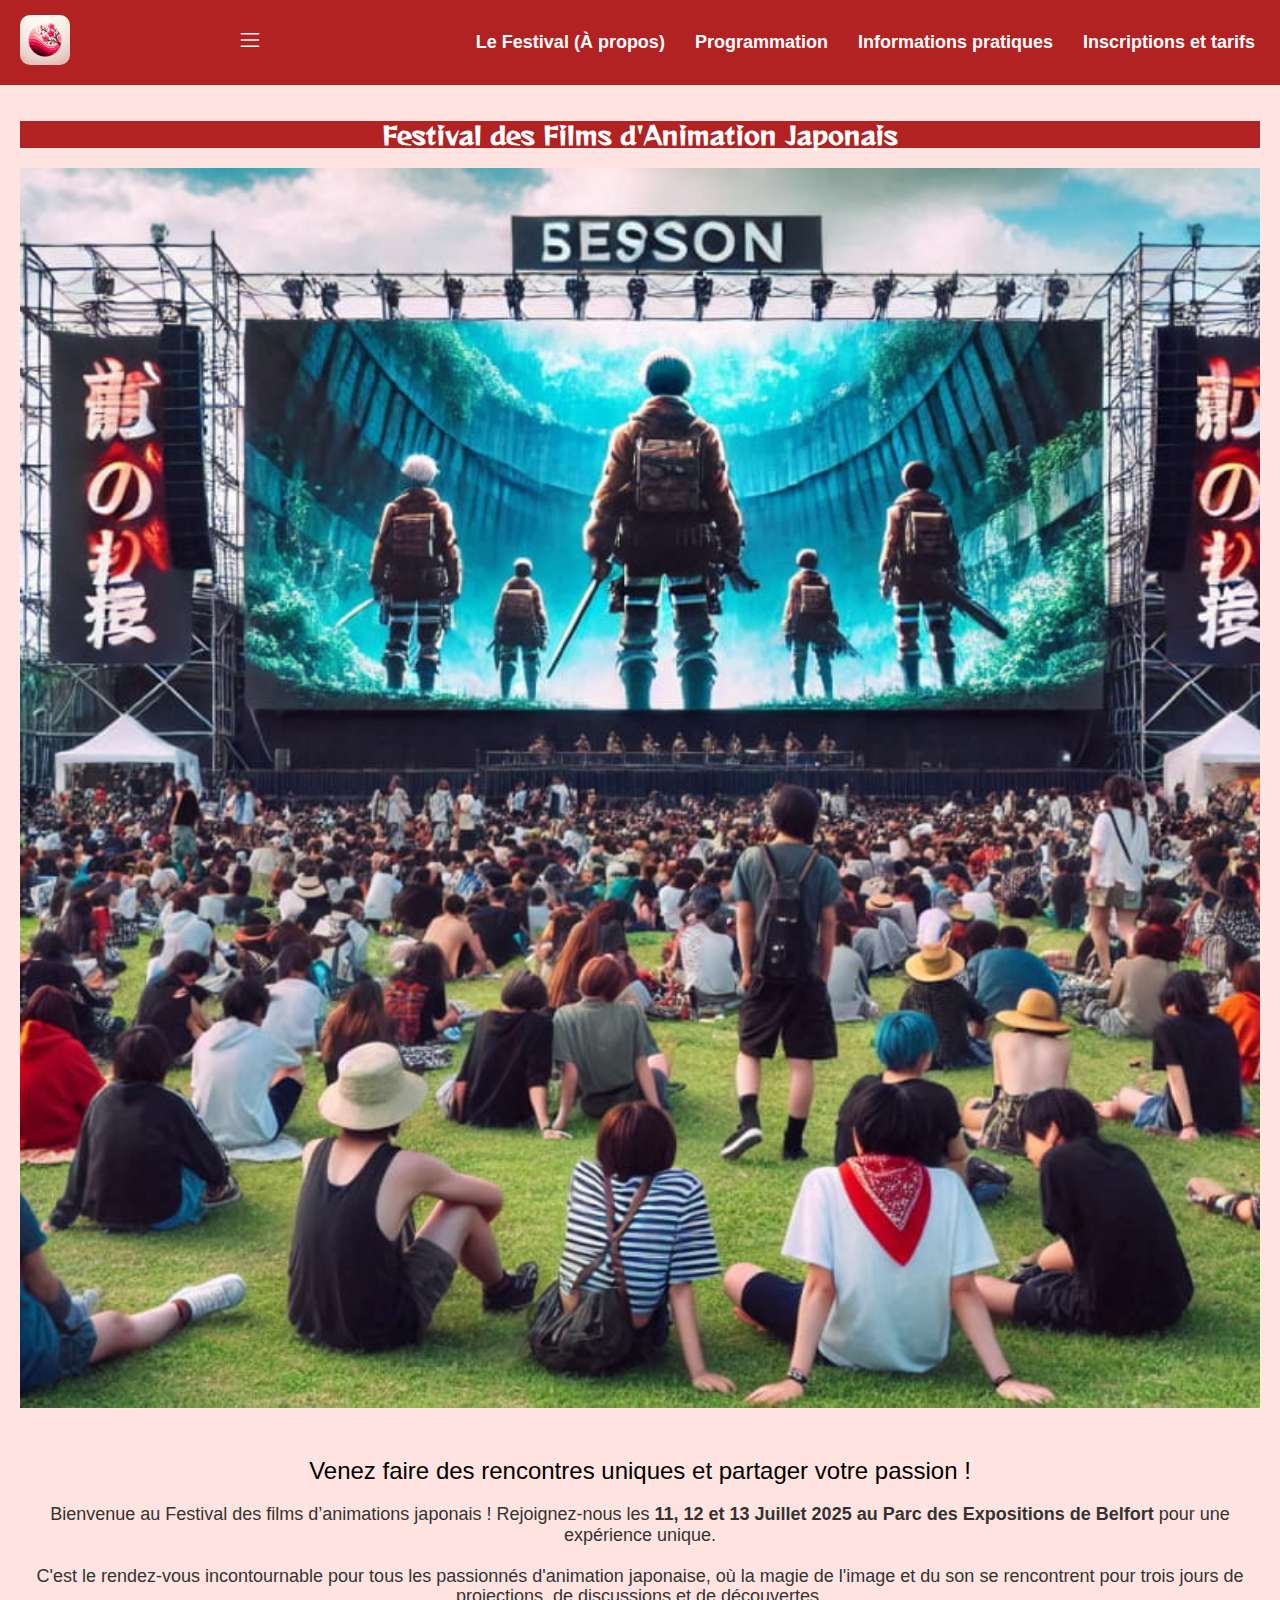
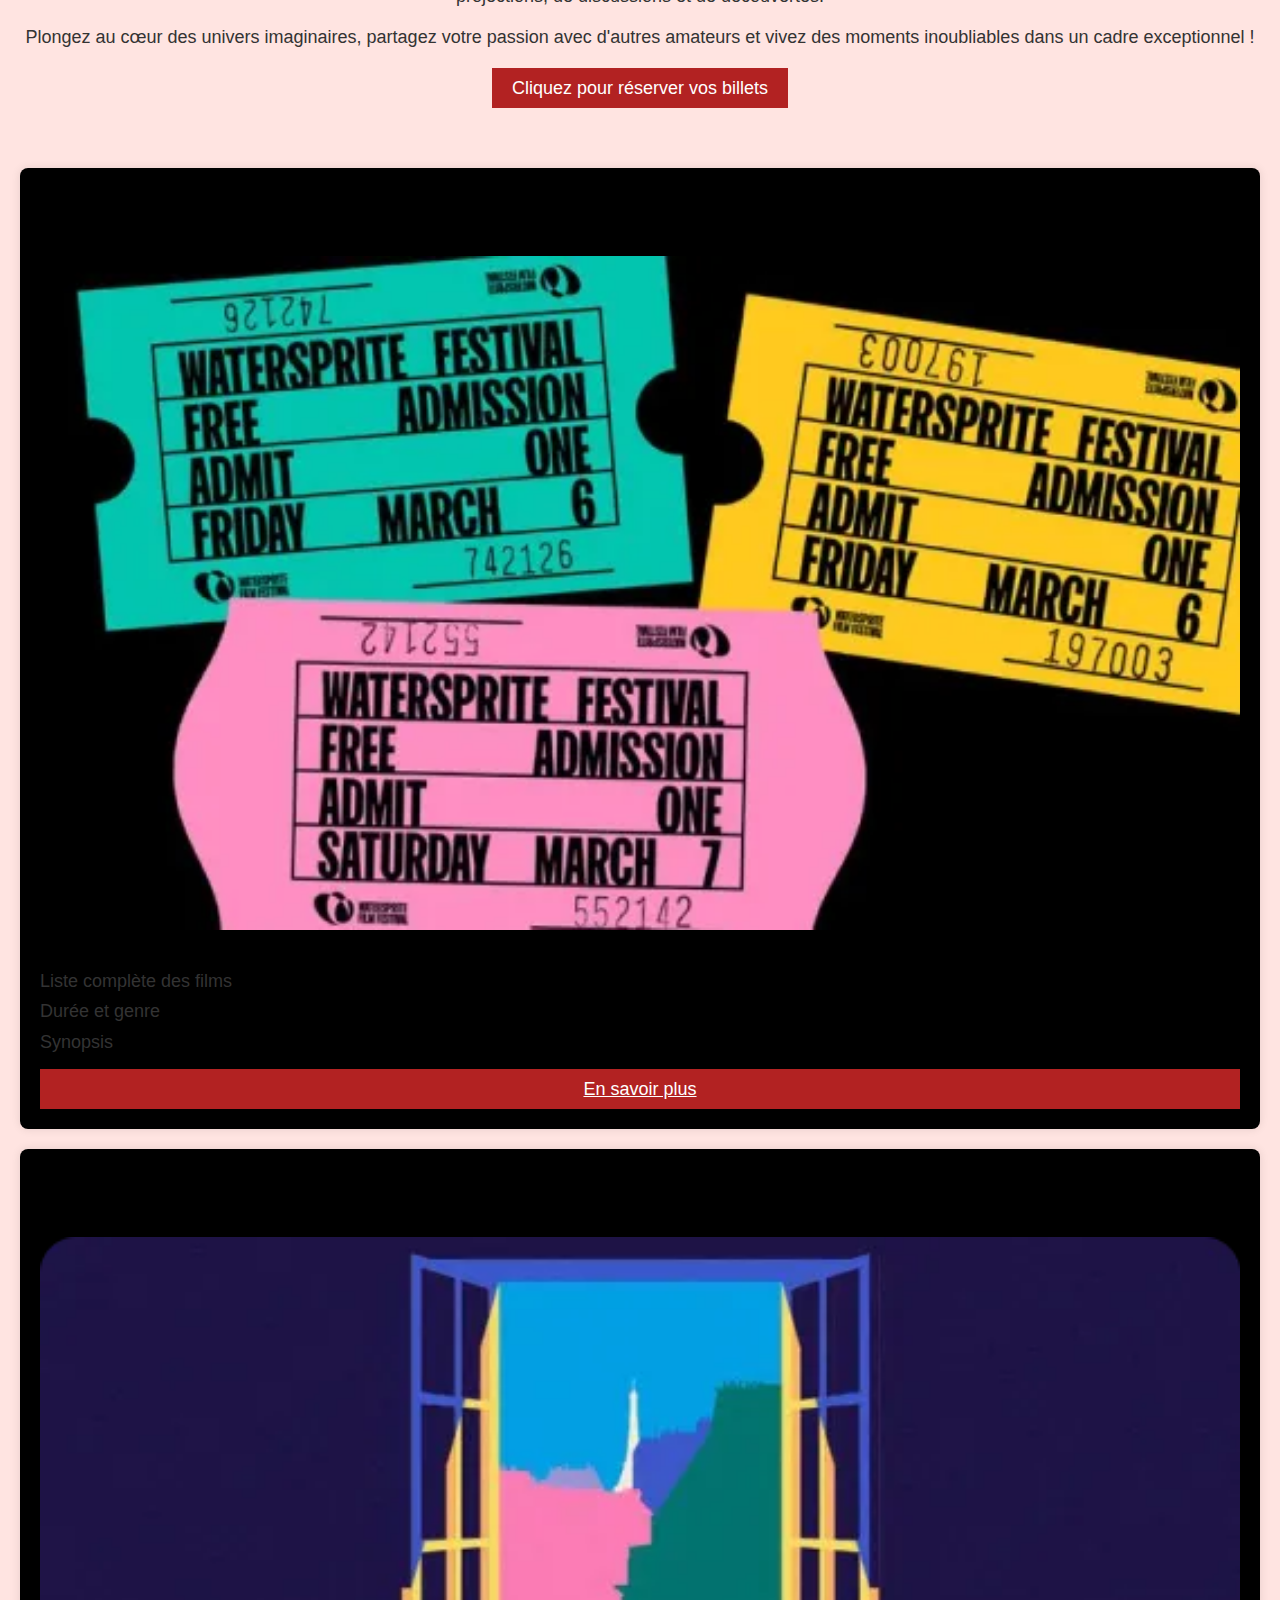
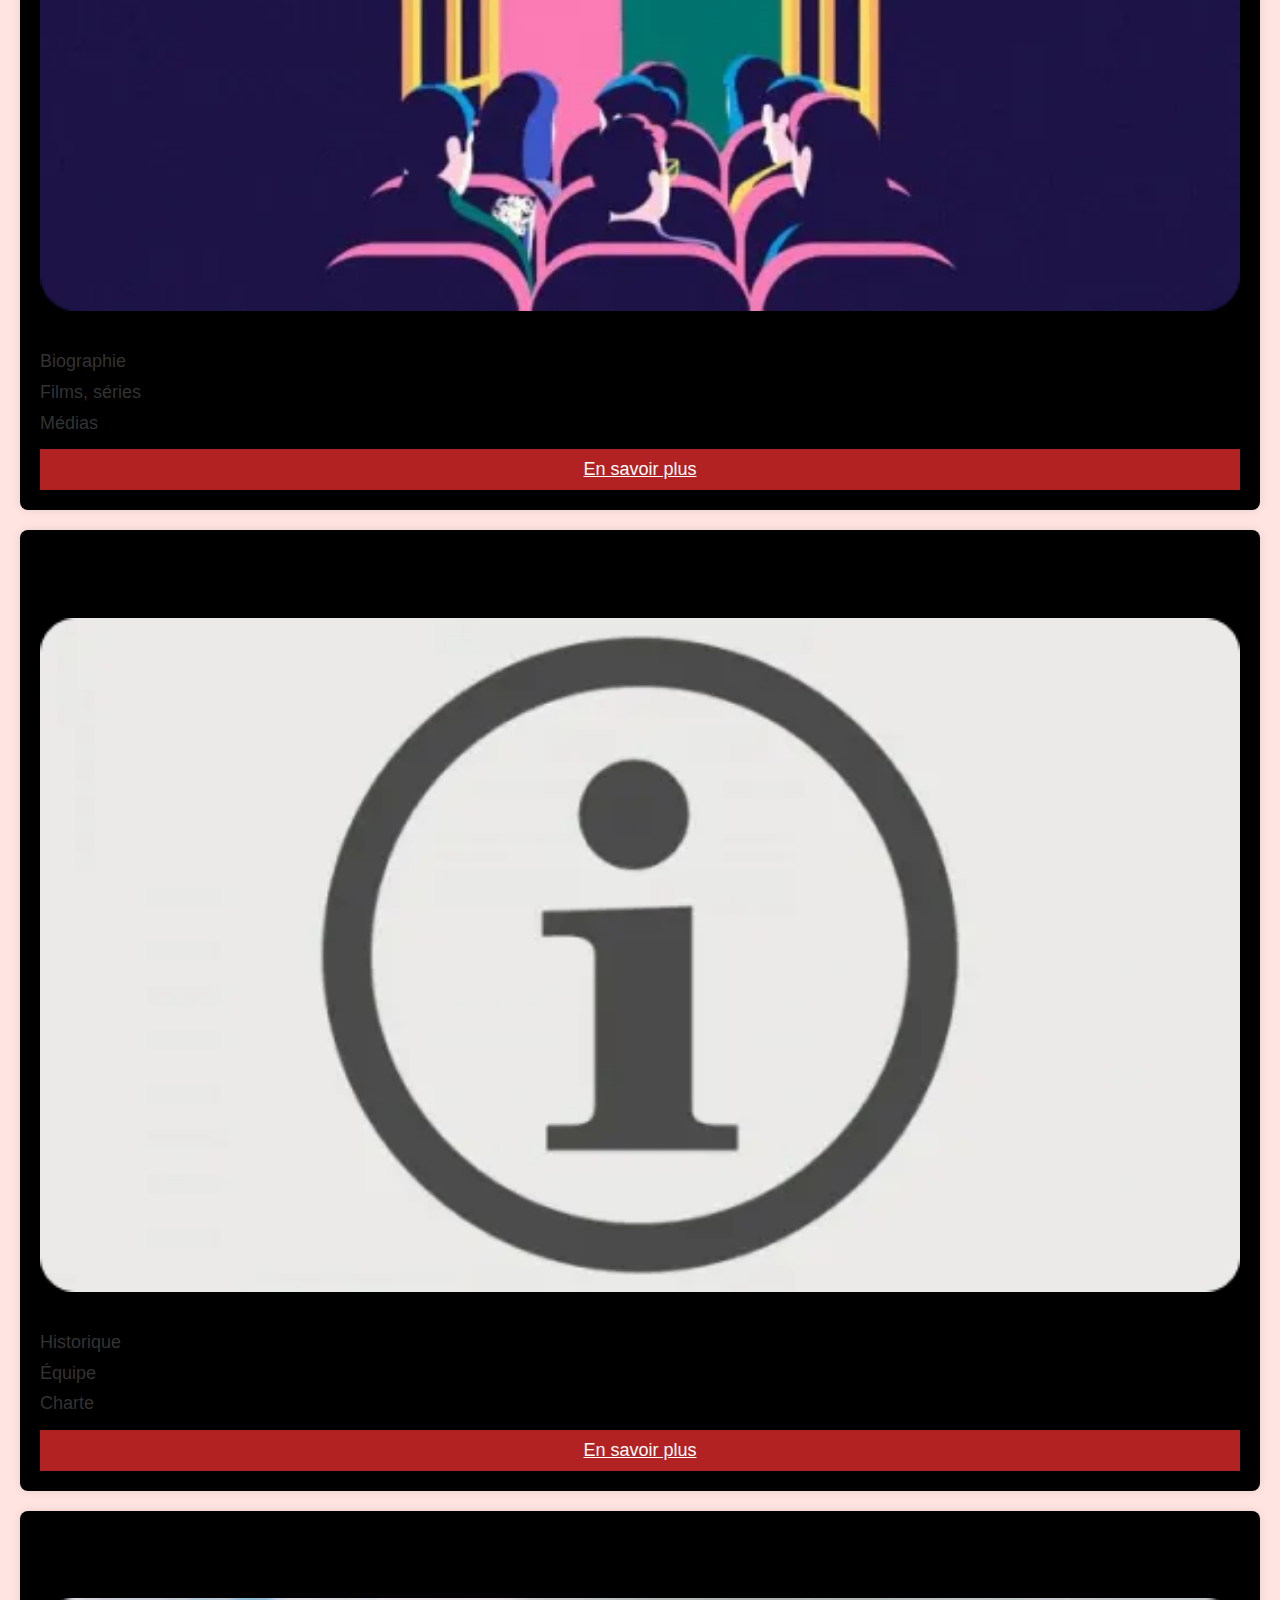
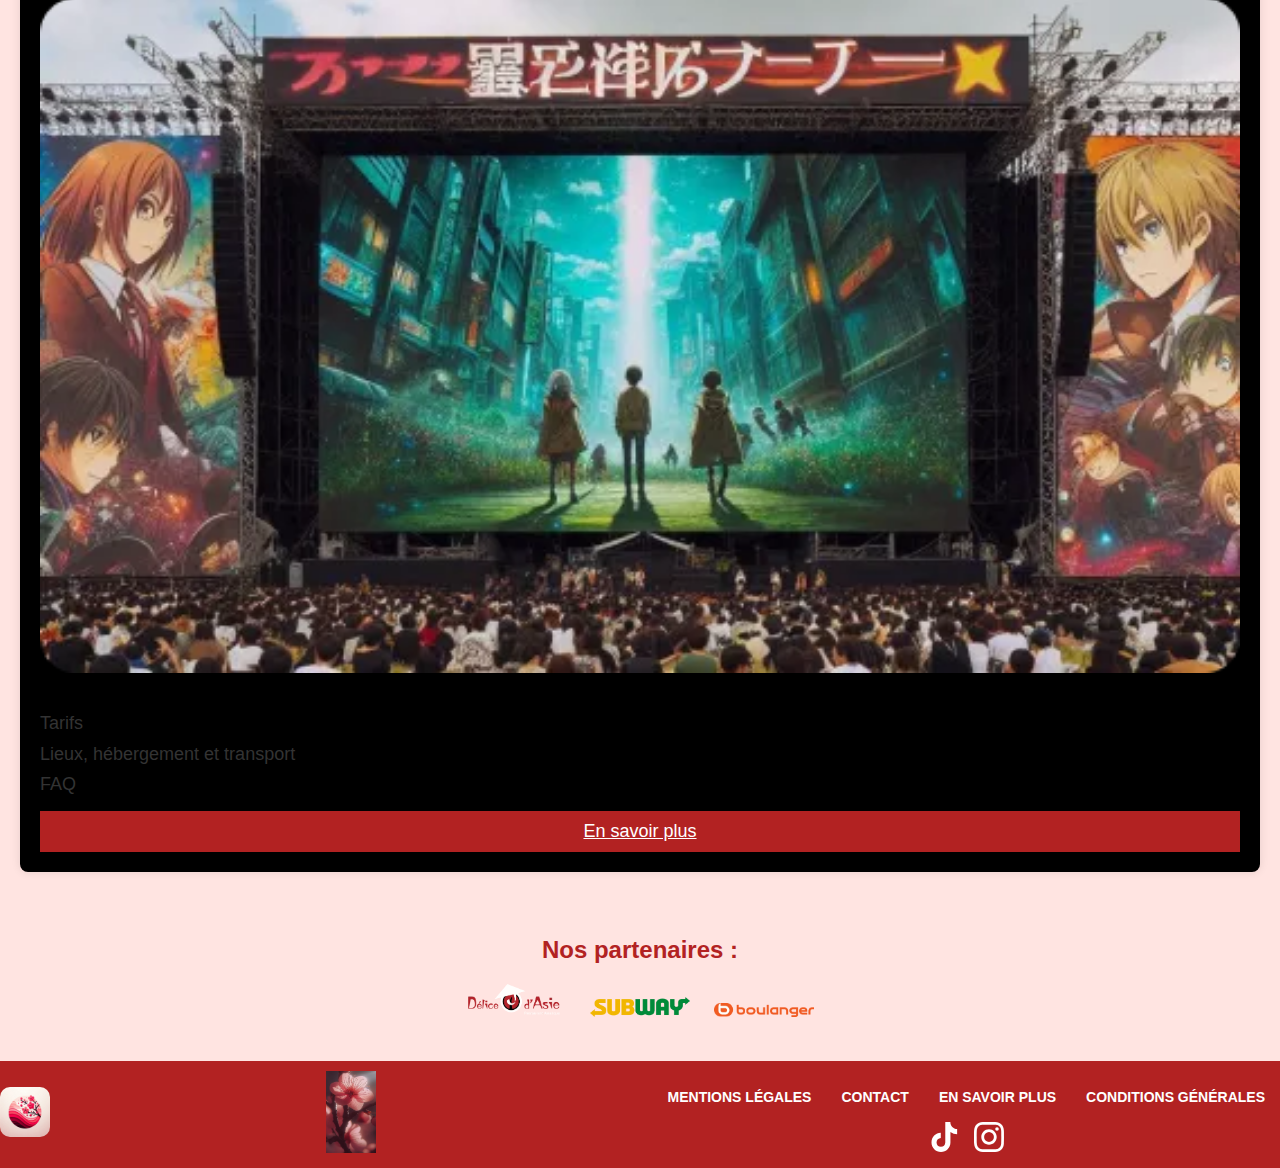
==== index.html @ d3068d3c "début du css" ====
<!DOCTYPE html>
<html lang="fr">

<head>
    <meta charset="UTF-8">
    <meta name="viewport" content="width=device-width, initial-scale=1.0">
    <title>Festival des Films d'Animation Japonais</title>
    <link rel="stylesheet" href="/src/css/style.css">
    <script defer src="script.js"></script>
</head>

<body>
    <header class="header">
        <div class="header__logo">
            <a href="/index.html">
                <img class="header__logo-img" src="/assets/icones/logo.svg" alt="logo du festival" width="50"
                    height="50" />
            </a>
        </div>
        <button class="header__menu-btn menu-btn" aria-label="menu" aria-expanded="false" aria-controls="mainNav">
            <span class="menu-btn__bar" aria-hidden="true"></span>
            <img class="menu-btn__icon" src="/assets/icones/menu.svg" alt="icone de menu" width="47" height="47" />
        </button>
        <nav class="header__menu menu" id="mainNav" aria-hidden="true">
            <ul class="menu__list list-unstyled">
                <li class="menu__item">
                    <a class="menu__link" href="/apropos.html">Le Festival (À propos)</a>
                </li>
                <li class="menu__item">
                    <a class="menu__link" href="/programmation.html">Programmation</a>
                </li>
                <li class="menu__item">
                    <a class="menu__link" href="/infospratiques.html">Informations pratiques</a>
                </li>
                <li class="menu__item">
                    <a class="menu__link" href="/inscriptions.html">Inscriptions et tarifs</a>
                </li>
            </ul>
        </nav>
    </header>

    <section class="hero">
        <h1 class="hero__title">Festival des Films d'Animation Japonais</h1>
        <img class="hero__image" src="/assets/img/image-page_accueil.jpg" alt="Projection festival">
        <p class="hero__text--title">Venez faire des rencontres uniques et partager votre passion !</p>
        <p class="hero__text">Bienvenue au Festival des films d’animations japonais ! Rejoignez-nous les <strong>11, 12
                et 13 Juillet 2025
                au Parc
                des
                Expositions de Belfort</strong> pour une expérience unique.</p>
        <p class="hero__text">C'est le rendez-vous incontournable pour tous les passionnés d'animation japonaise, où la
            magie de l'image et
            du son se
            rencontrent pour trois jours de projections, de discussions et de découvertes.</p>
        <p class="hero__text">Plongez au cœur des univers imaginaires, partagez votre passion avec d'autres amateurs et
            vivez des moments
            inoubliables
            dans un cadre exceptionnel !</p>
        <button class="hero__btn btn">Cliquez pour réserver vos billets</button>
    </section>

    <main class="main">
        <section class="programmation">
            <h2 class="programmation__title">La programmation</h2>
            <img class="programmation__image" src="/assets/img/ticket-programmation.webp" alt="3 tickets de films">
            <ul class="programmation__list">
                <li class="programmation__item">Liste complète des films</li>
                <li class="programmation__item">Durée et genre</li>
                <li class="programmation__item">Synopsis</li>
            </ul>
            <a href="/programmation.html" class="programmation__btn btn">En savoir plus</a>
        </section>

        <section class="invites">
            <h2 class="invites__title">Invités</h2>
            <img class="invites__image" src="/assets/img/cinema-invite.webp"
                alt="personnes dans un cinéma avec une fenêtre qui donne sur la Tour Eiffel">
            <ul class="invites__list">
                <li class="invites__item">Biographie</li>
                <li class="invites__item">Films, séries</li>
                <li class="invites__item">Médias</li>
            </ul>
            <a href="#" class="invites__btn btn">En savoir plus</a>
        </section>

        <section class="infos">
            <h2 class="infos__title">Informations pratiques</h2>
            <img class="infos__image" src="/assets/img/info-pratiques.webp" alt="i dans un rond">
            <ul class="infos__list">
                <li class="infos__item">Historique</li>
                <li class="infos__item">Équipe</li>
                <li class="infos__item">Charte</li>
            </ul>
            <a href="/infospratiques.html" class="infos__btn btn">En savoir plus</a>
        </section>

        <section class="apropos">
            <h2 class="apropos__title">Le Festival (À propos)</h2>
            <img class="apropos__image" src="/assets/img/apropos.webp" alt="cinéma en plein air avec écran géant">
            <ul class="apropos__list">
                <li class="apropos__item">Tarifs</li>
                <li class="apropos__item">Lieux, hébergement et transport</li>
                <li class="apropos__item">FAQ</li>
            </ul>
            <a href="/apropos.html" class="apropos__btn btn">En savoir plus</a>
        </section>

        <section class="partenaires">
            <h3 class="partenaires__title">Nos partenaires :</h3>
            <img class="partenaires__image" src="/assets/img/delice-dasie.webp" alt="logo Délice d'Asie">
            <img class="partenaires__image" src="/assets/img/subway.webp" alt="logo Subway">
            <img class="partenaires__image" src="/assets/img/boulanger.webp" alt="logo Boulanger">
        </section>
    </main>

    <footer class="footer">
        <section class="footer__logo">
            <img class="footer__logo-img" src="/assets/icones/logo.svg" alt="Logo du festival">
        </section>
        <section class="footer__flowers">
            <img class="footer__flowers-img" src="/assets/img/fleurs-footer.webp" alt="image de fleur de cerisier">
        </section>
        <section class="footer__links">
            <ul class="footer__list">
                <li class="footer__item">
                    <a class="footer__link" href="">MENTIONS LÉGALES</a>
                </li>
                <li class="footer__item">
                    <a class="footer__link" href="/contact.html">CONTACT</a>
                </li>
                <li class="footer__item">
                    <a class="footer__link" href="">EN SAVOIR PLUS</a>
                </li>
                <li class="footer__item">
                    <a class="footer__link" href="">CONDITIONS GÉNÉRALES</a>
                </li>
            </ul>
            <img class="footer__social" src="/assets/icones/tiktok-logo.svg" alt="logo Tiktok">
            <img class="footer__social" src="/assets/icones/insta-logo.svg" alt="logo Instagram">
        </section>
    </footer>
</body>

</html>
---- src/css/style.css ----
@import url('https://fonts.googleapis.com/css2?family=Reggae+One&display=swap');

/* Vendors */
@import "/src/css/vendors/normalize.css";

/* Utils */


/* Base */
@import "/src/css/base/main.css";

/* Layout */
@import "/src/css/layout/footer.css";
@import "/src/css/layout/header.css";

/* Components */
@import "/src/css/components/menu.css";


@import "/src/css/utils/variables.css";
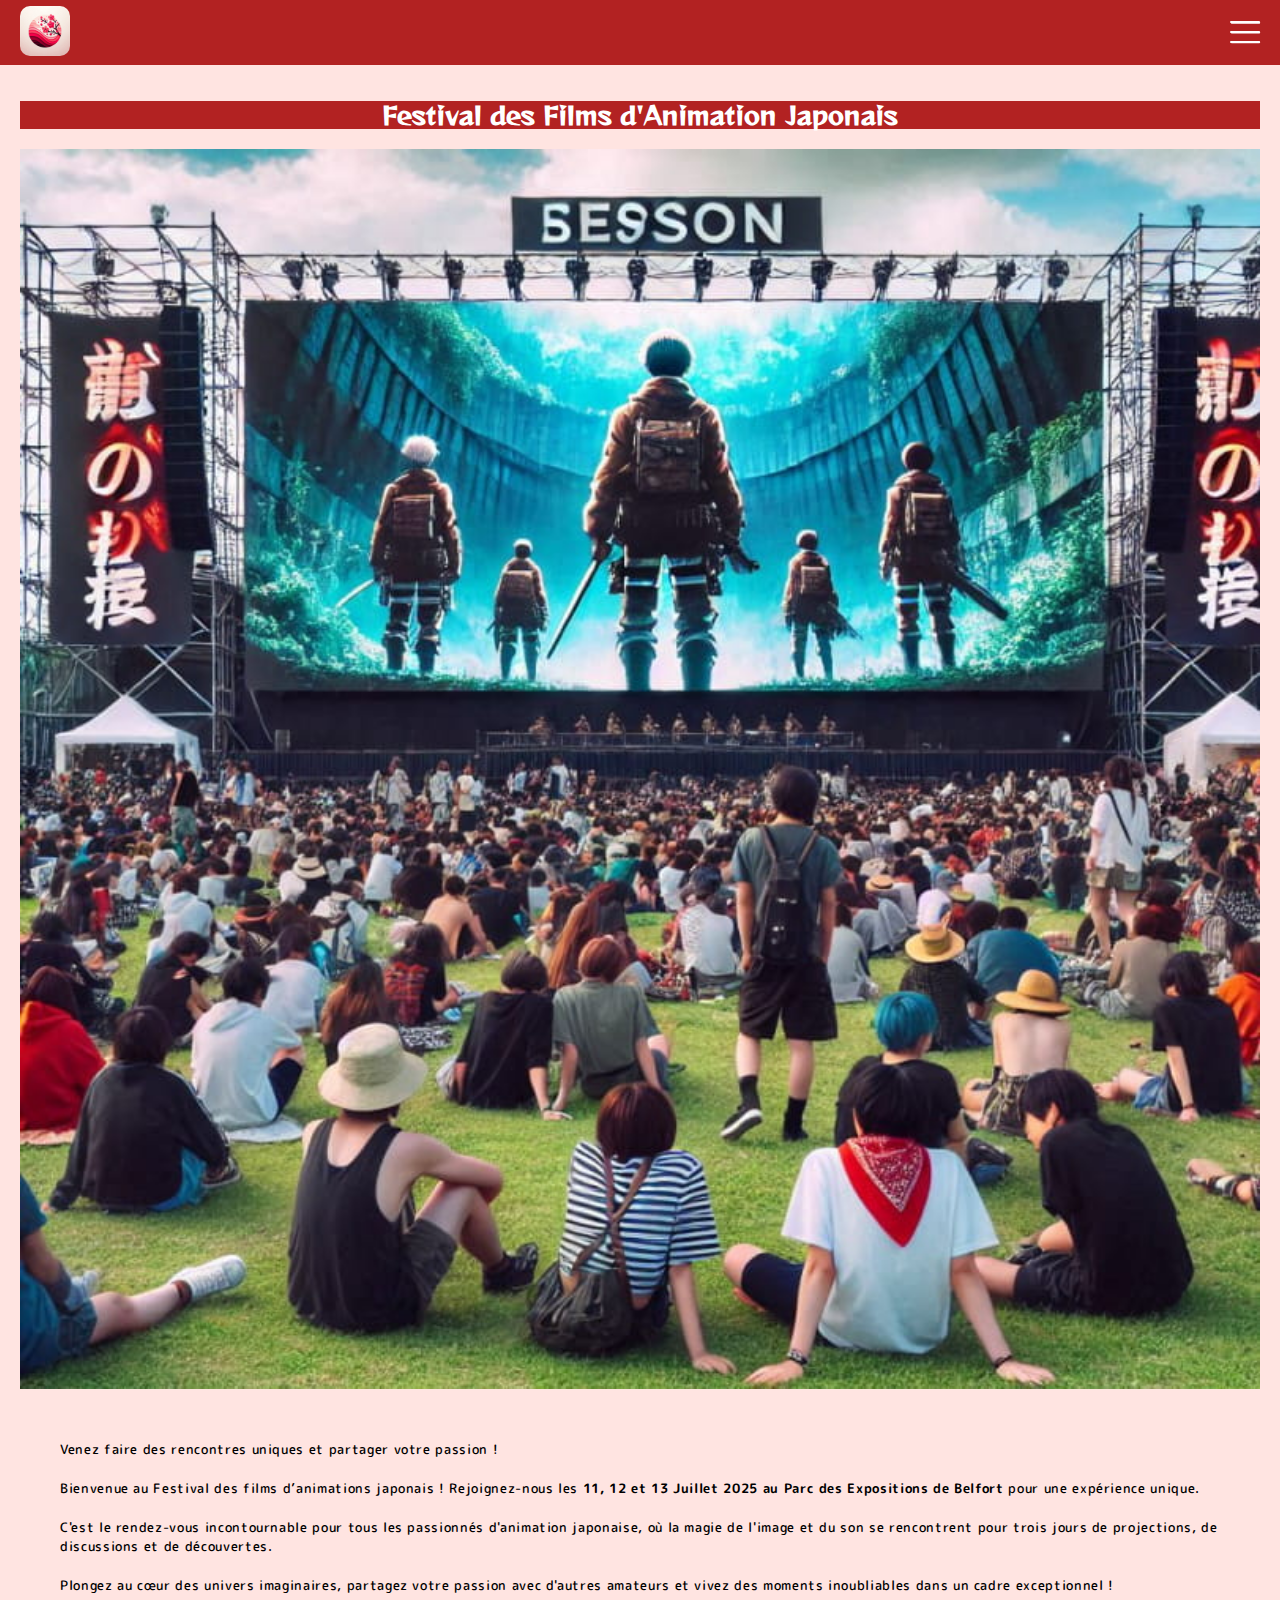
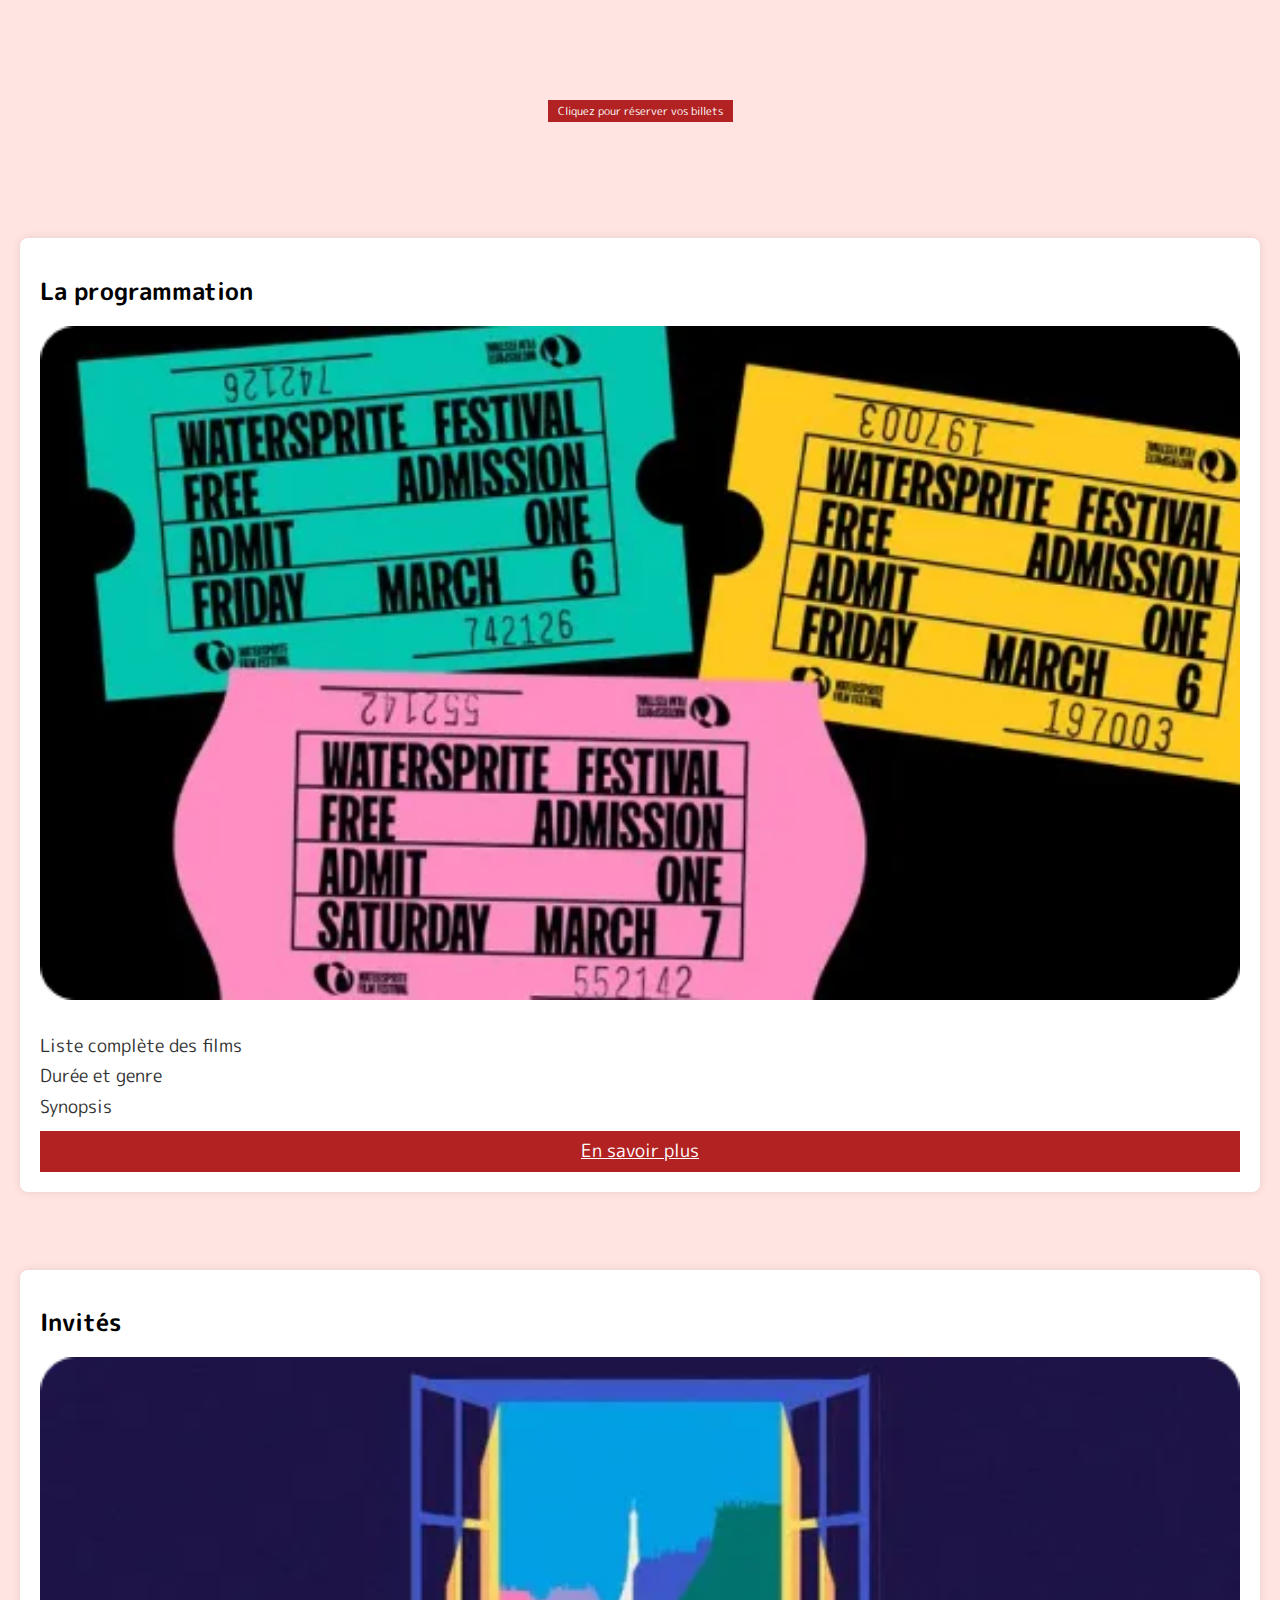
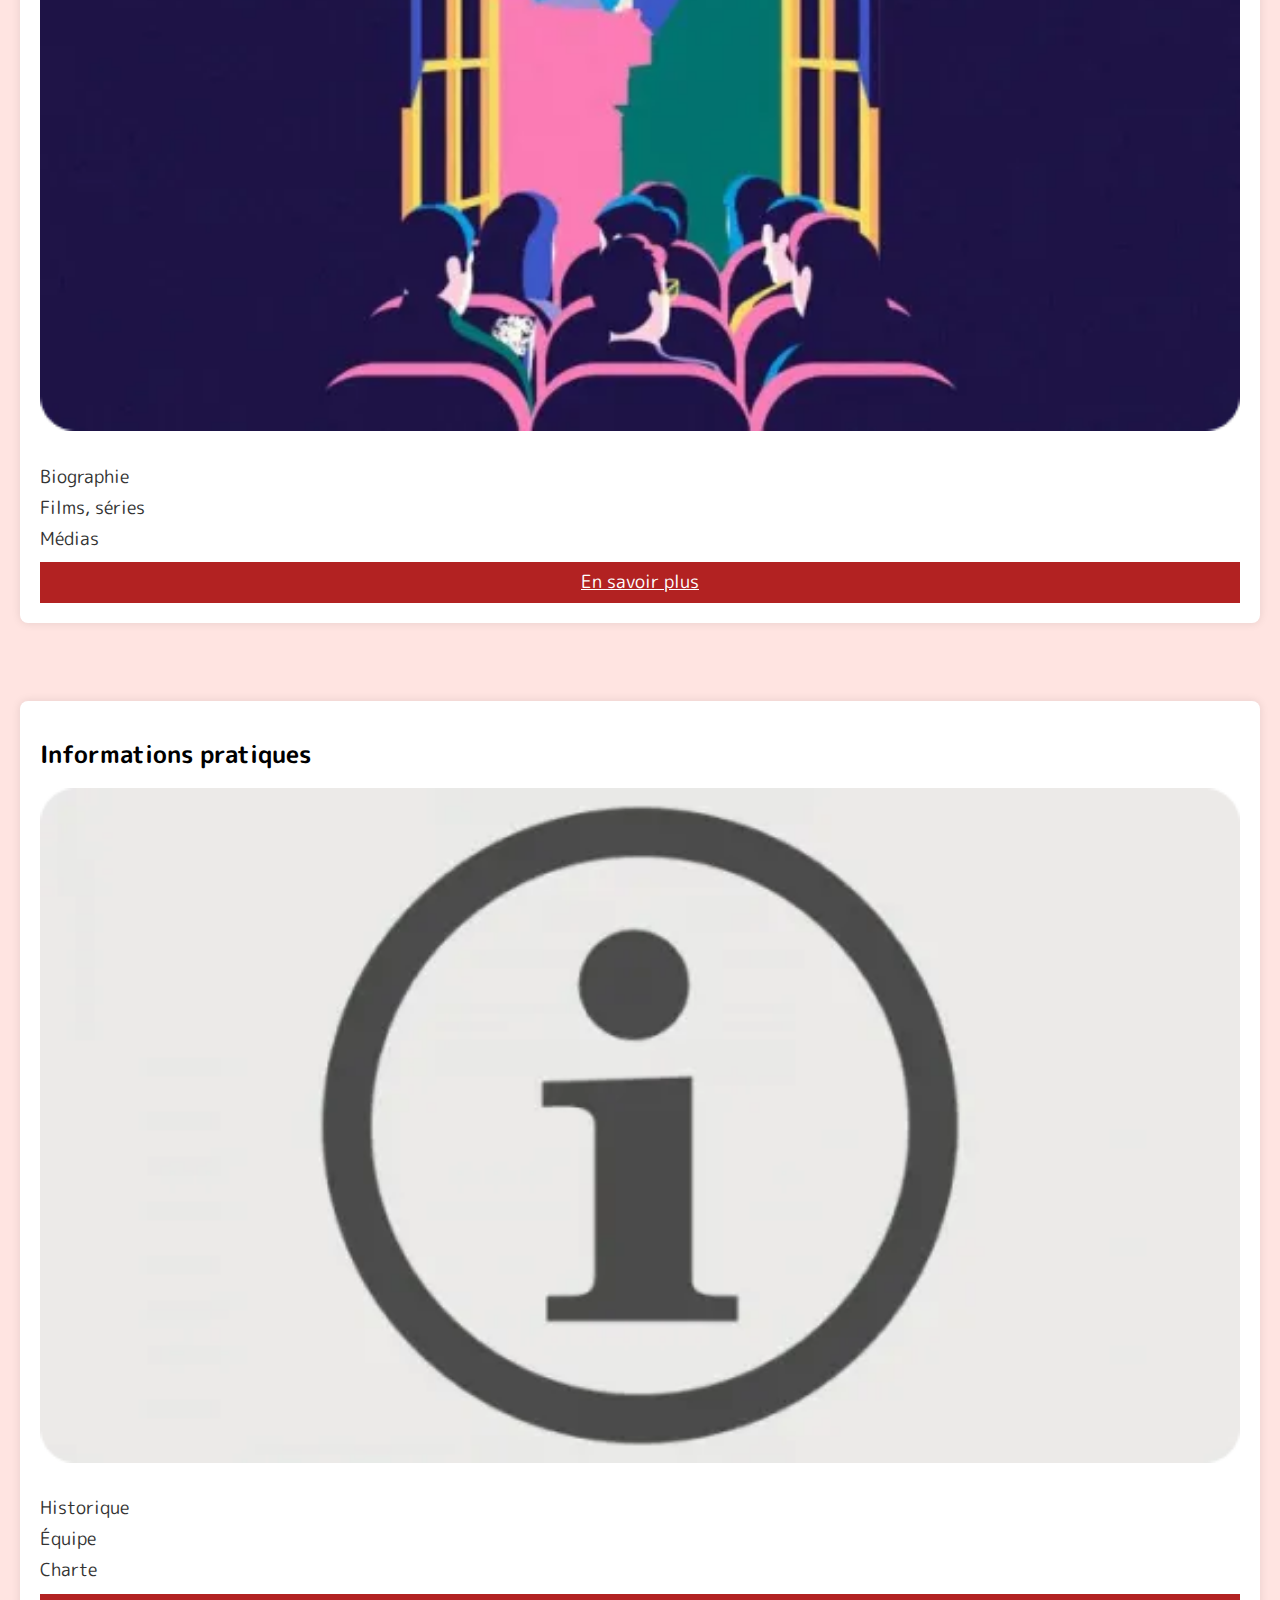
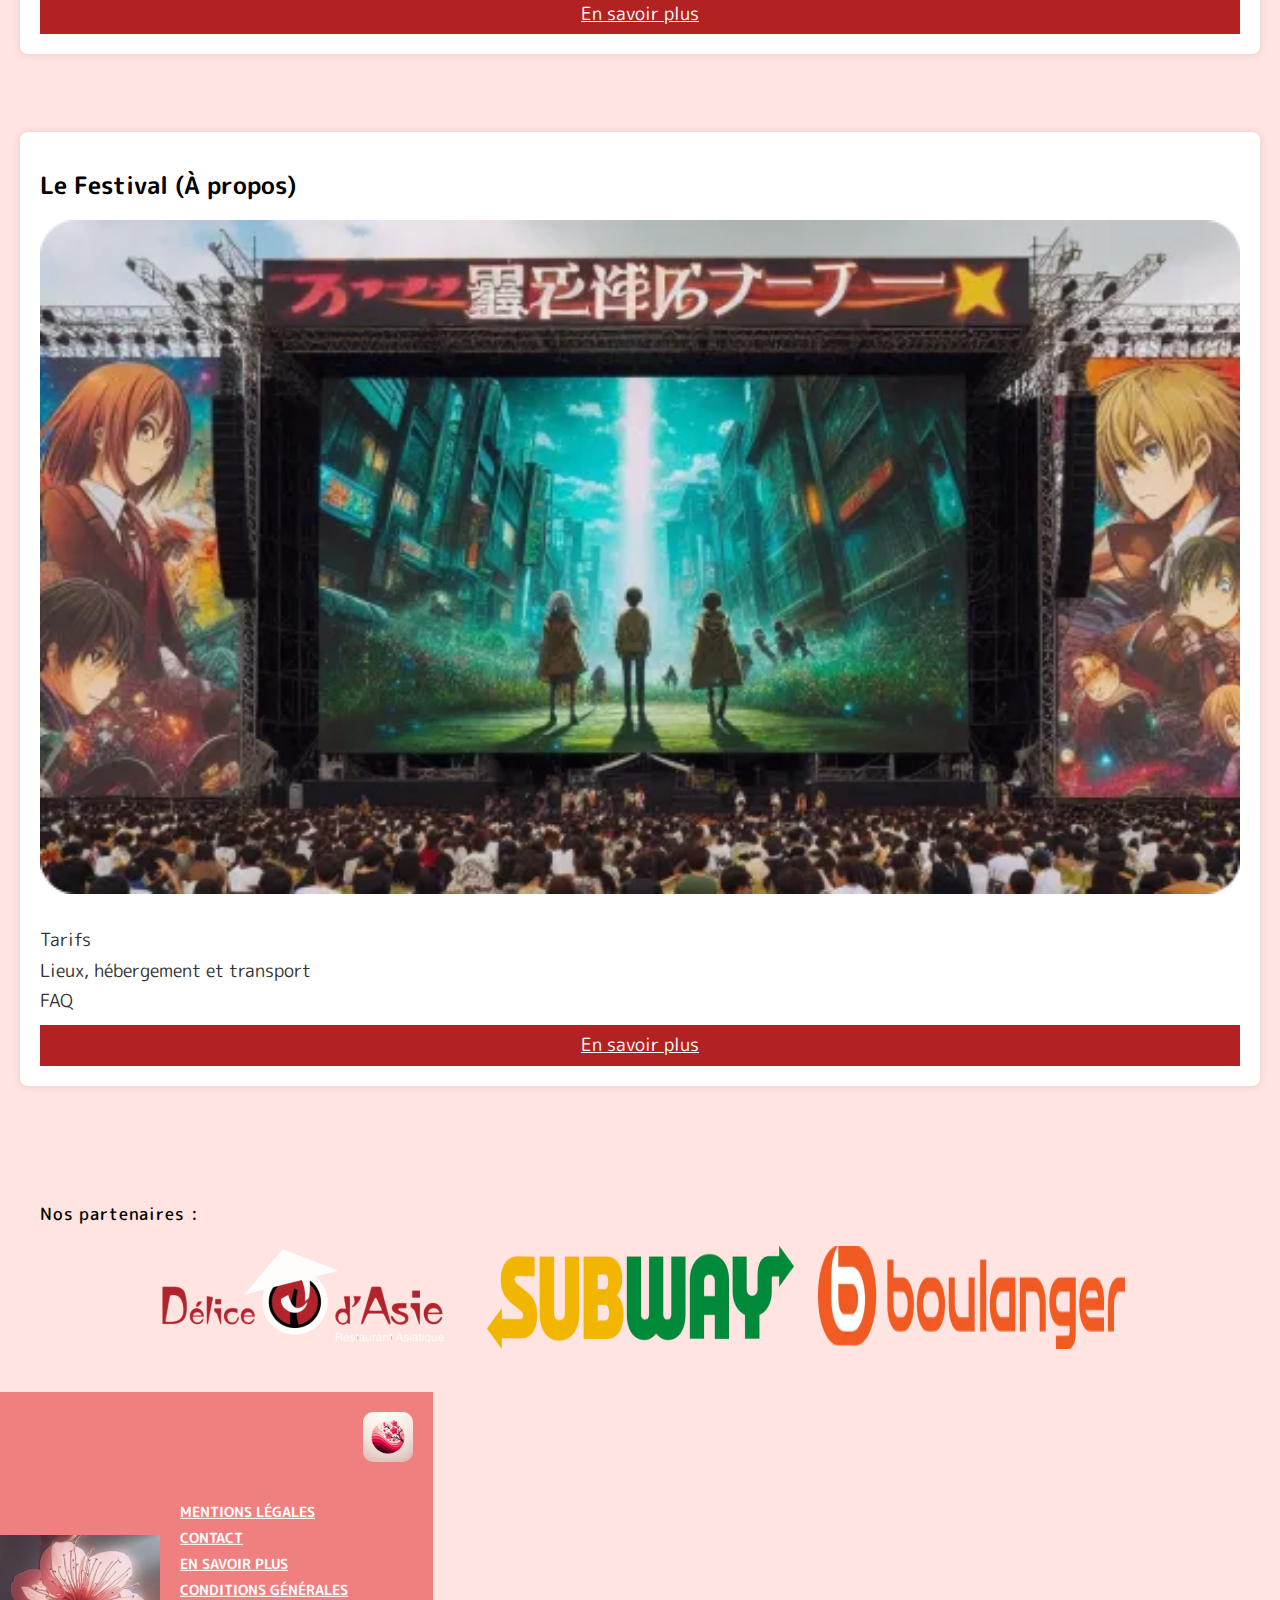
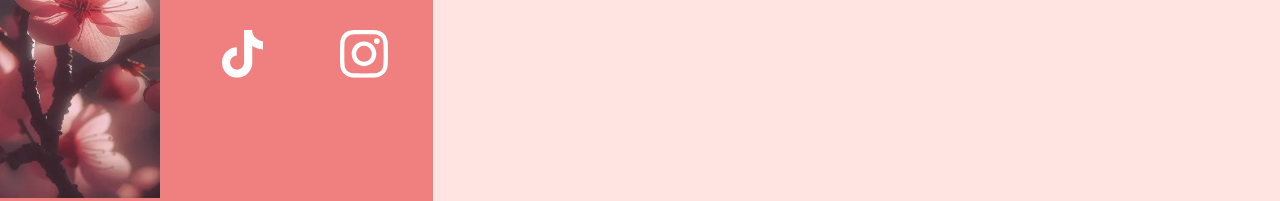
==== commit d124ef1b: "menu" ====
--- a/index.html
+++ b/index.html
@@ -6,7 +6,7 @@
     <meta name="viewport" content="width=device-width, initial-scale=1.0">
     <title>Festival des Films d'Animation Japonais</title>
     <link rel="stylesheet" href="/src/css/style.css">
-    <script defer src="script.js"></script>
+    <script defer src="/src/js/script.js"></script>
 </head>
 
 <body>
@@ -42,7 +42,7 @@
     <section class="hero">
         <h1 class="hero__title">Festival des Films d'Animation Japonais</h1>
         <img class="hero__image" src="/assets/img/image-page_accueil.jpg" alt="Projection festival">
-        <p class="hero__text--title">Venez faire des rencontres uniques et partager votre passion !</p>
+        <p class="hero__text">Venez faire des rencontres uniques et partager votre passion !</p>
         <p class="hero__text">Bienvenue au Festival des films d’animations japonais ! Rejoignez-nous les <strong>11, 12
                 et 13 Juillet 2025
                 au Parc
--- a/src/css/style.css
+++ b/src/css/style.css
@@ -1,4 +1,5 @@
 @import url('https://fonts.googleapis.com/css2?family=Reggae+One&display=swap');
+@import url('https://fonts.googleapis.com/css2?family=M+PLUS+Rounded+1c&display=swap');
 
 /* Vendors */
 @import "/src/css/vendors/normalize.css";
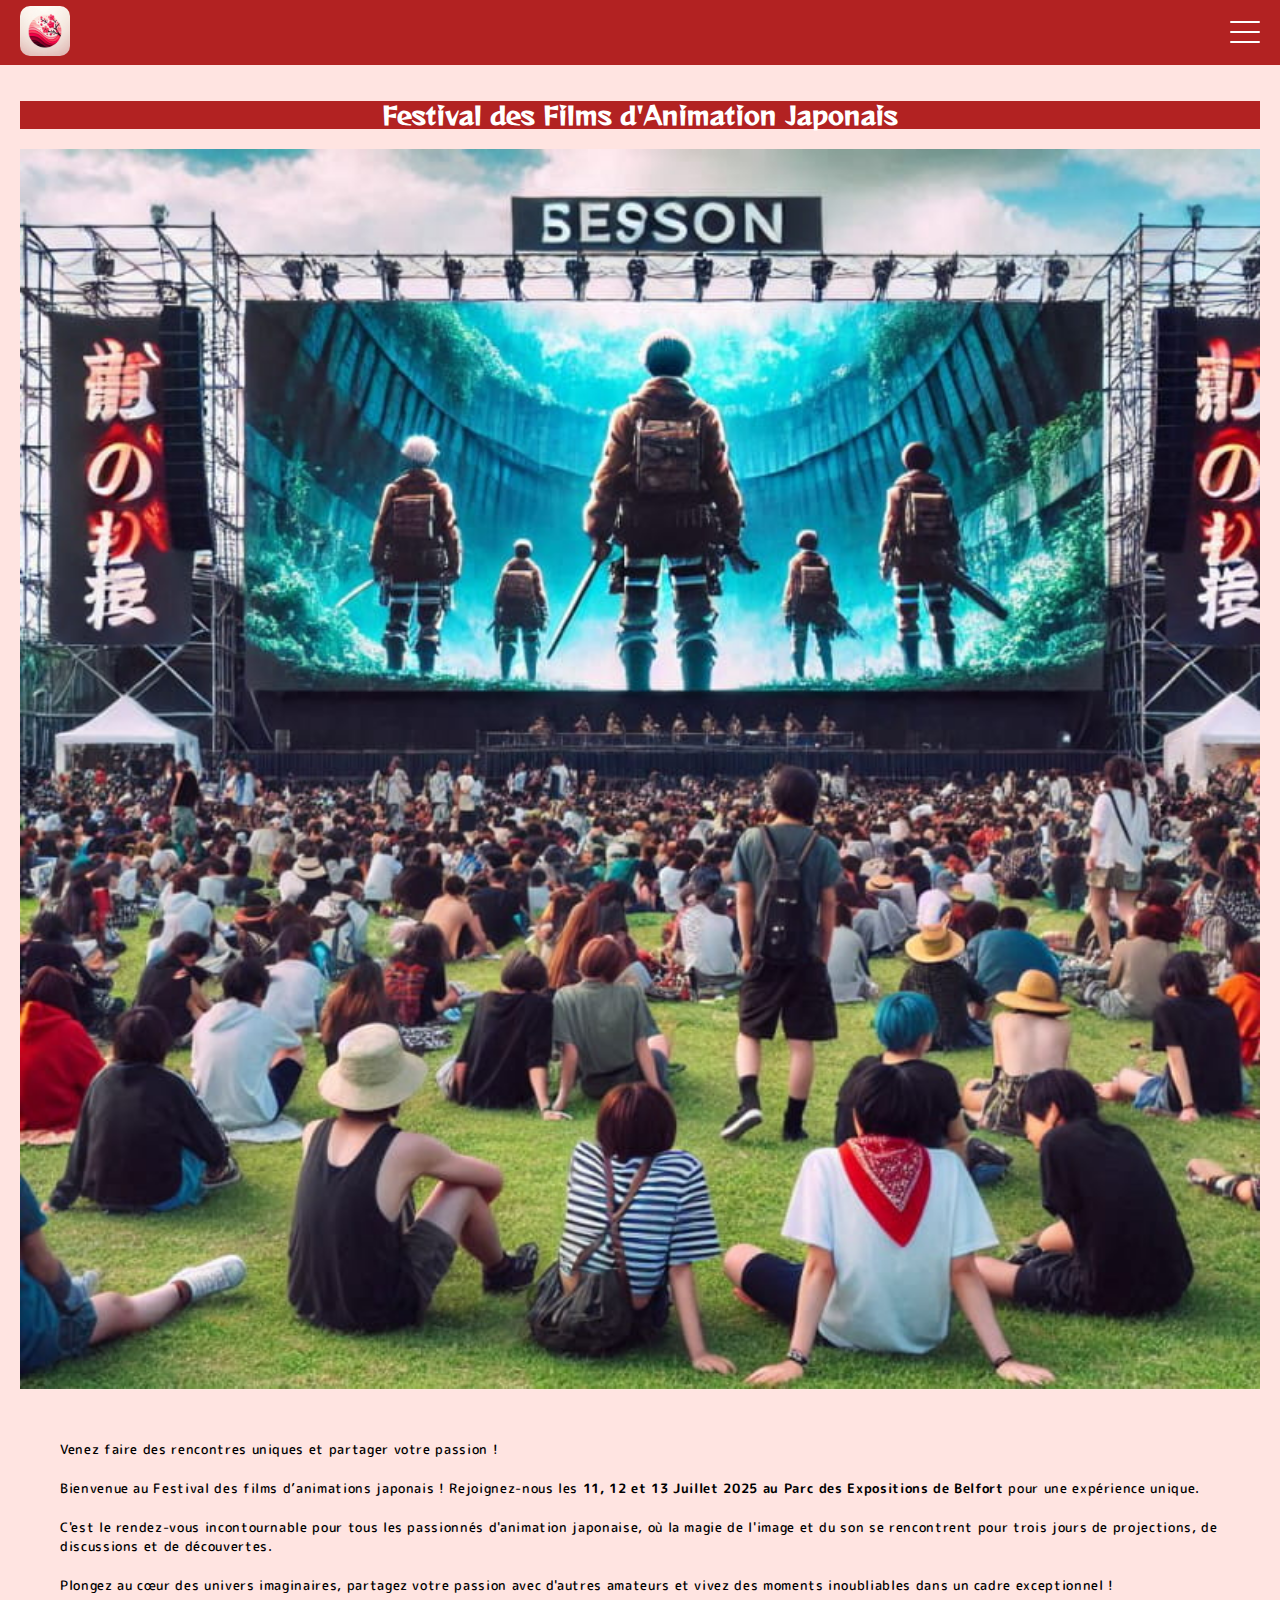
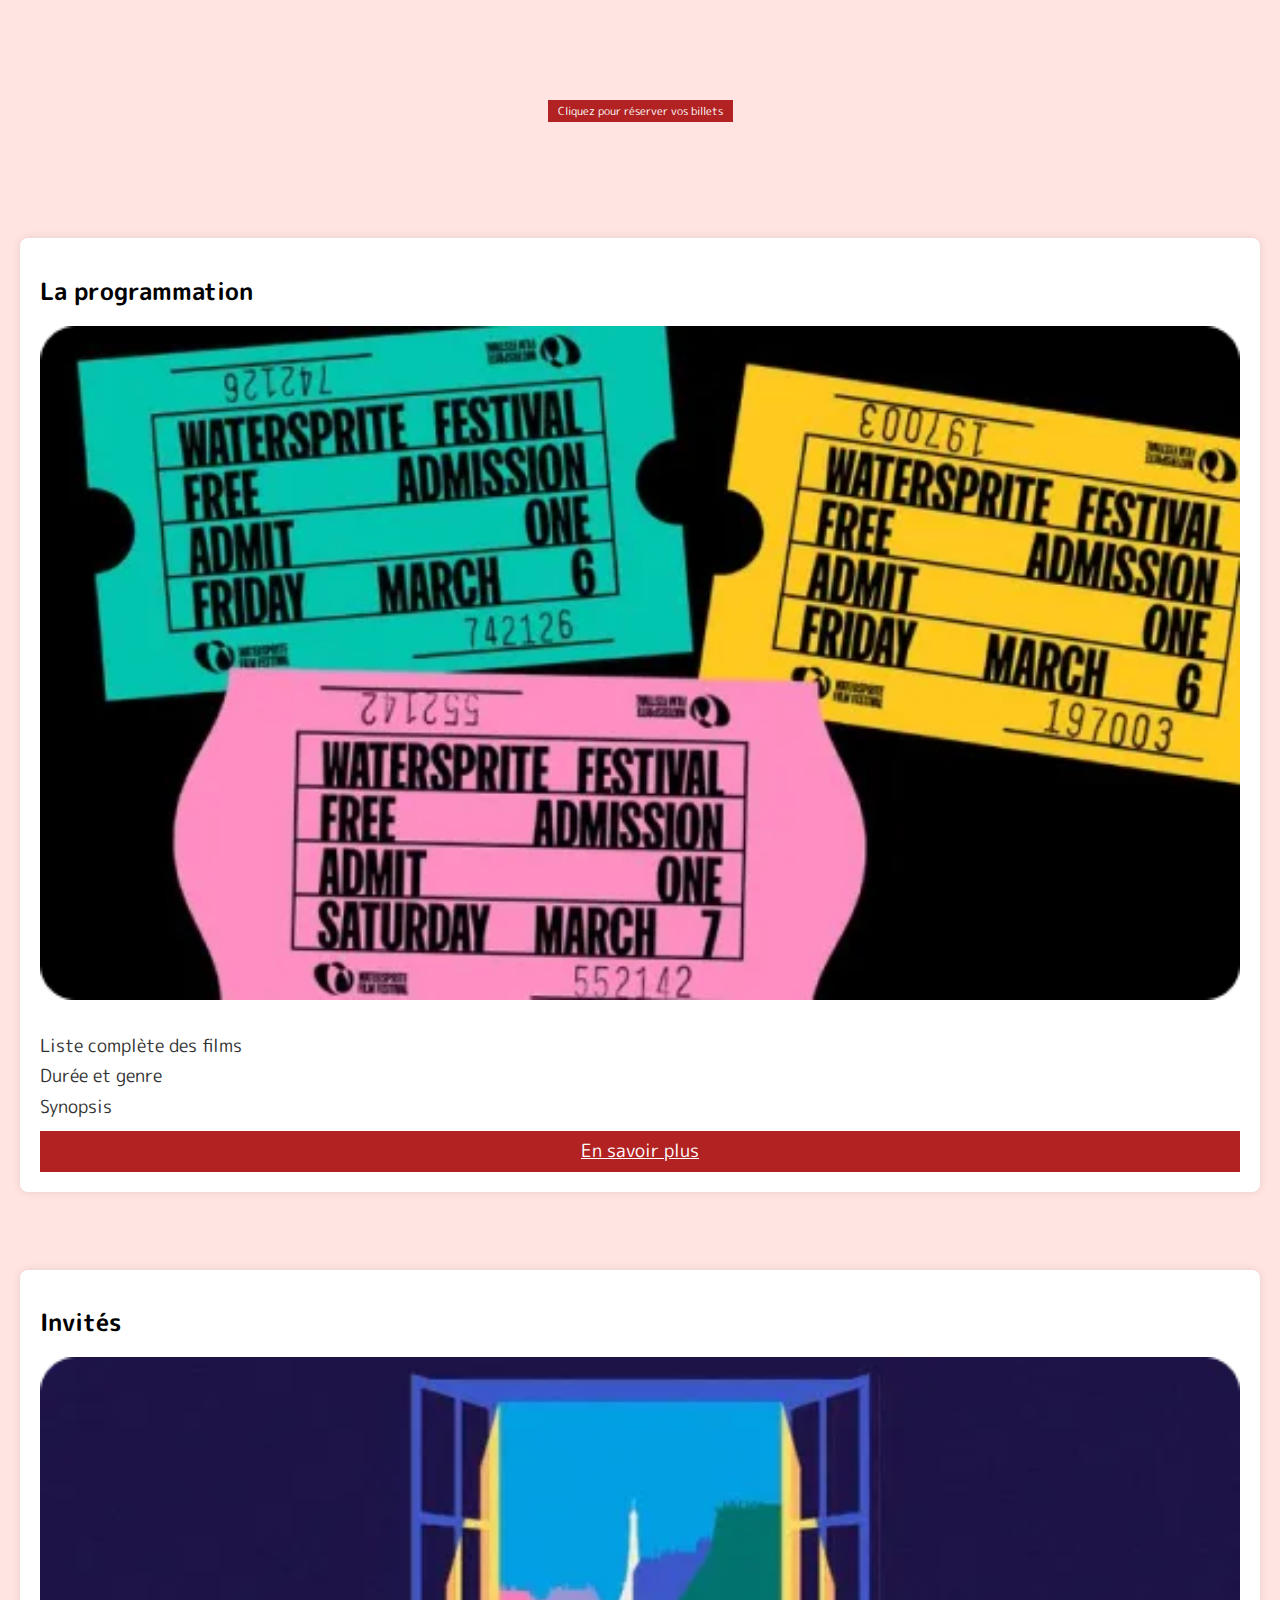
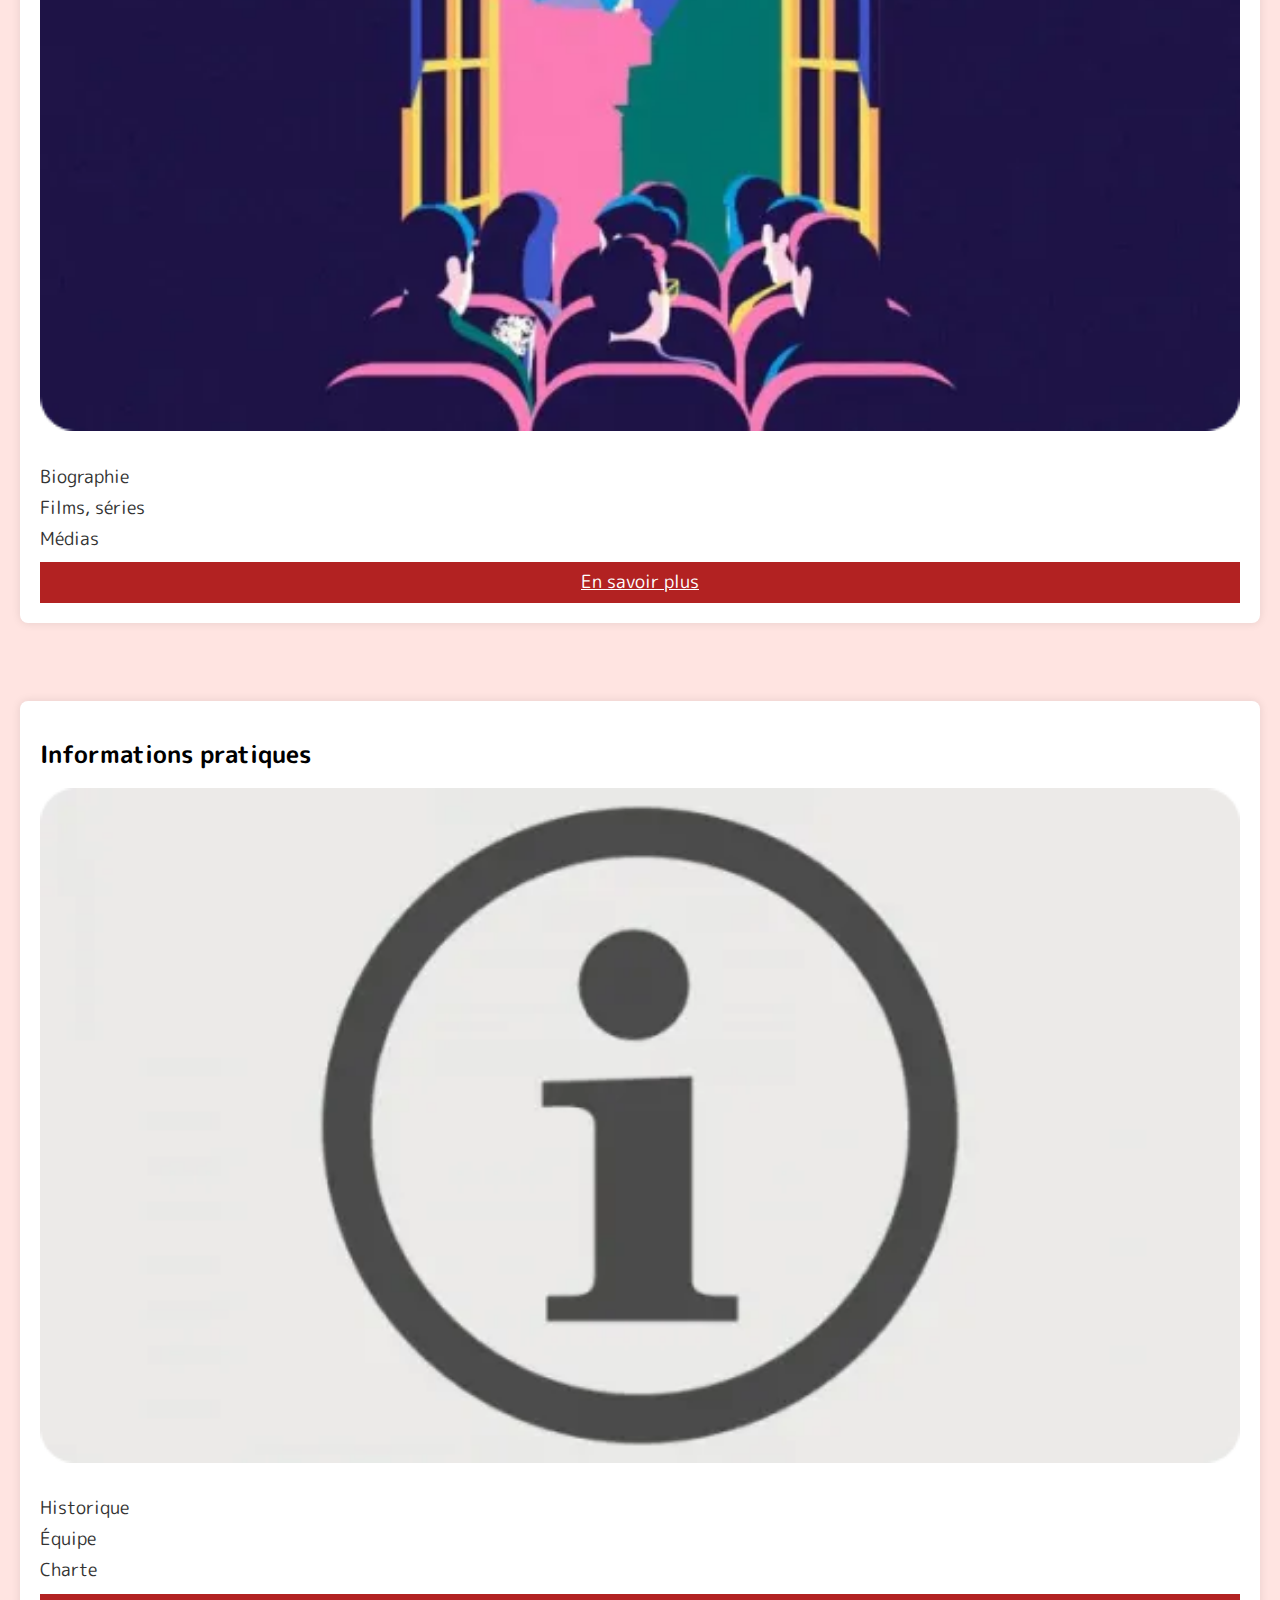
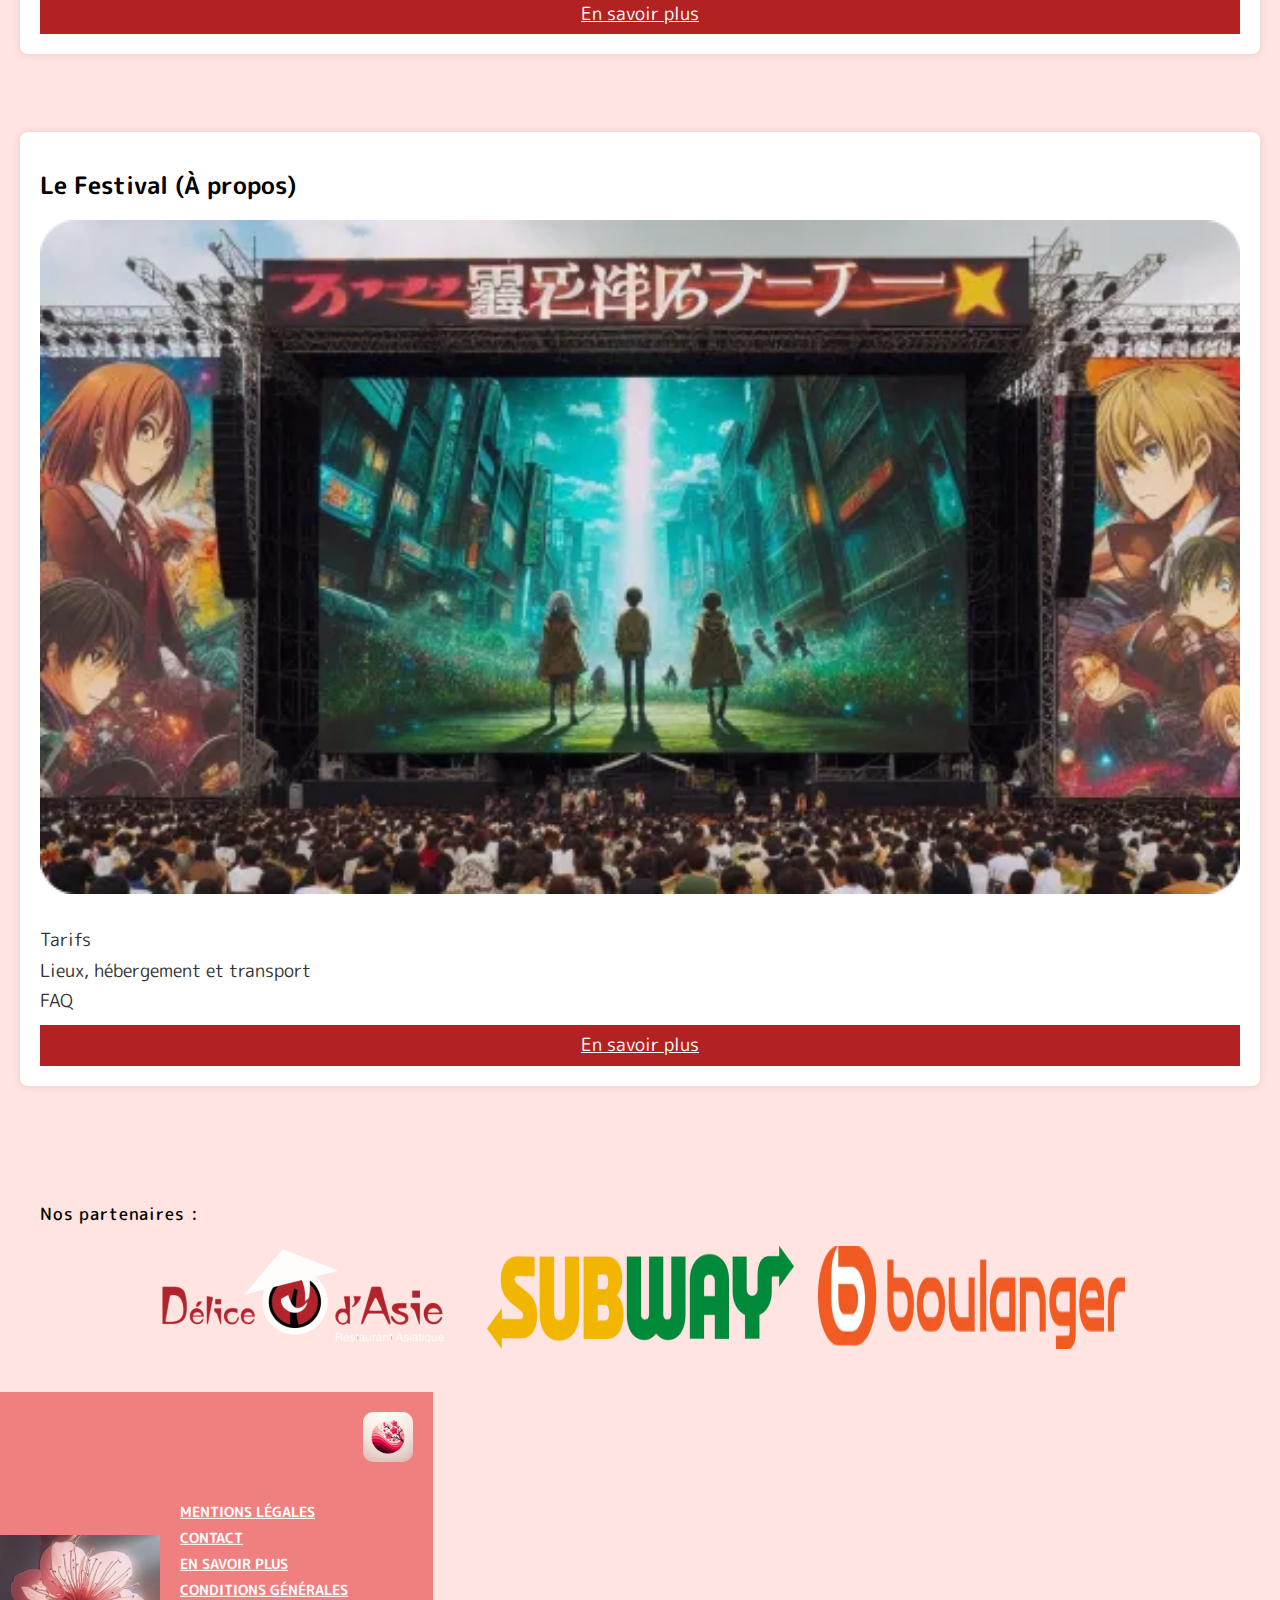
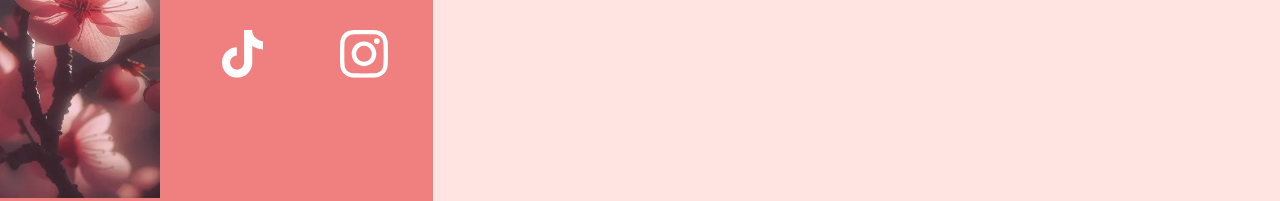
==== commit d0214971: "menu" ====
--- a/index.html
+++ b/index.html
@@ -19,7 +19,6 @@
         </div>
         <button class="header__menu-btn menu-btn" aria-label="menu" aria-expanded="false" aria-controls="mainNav">
             <span class="menu-btn__bar" aria-hidden="true"></span>
-            <img class="menu-btn__icon" src="/assets/icones/menu.svg" alt="icone de menu" width="47" height="47" />
         </button>
         <nav class="header__menu menu" id="mainNav" aria-hidden="true">
             <ul class="menu__list list-unstyled">
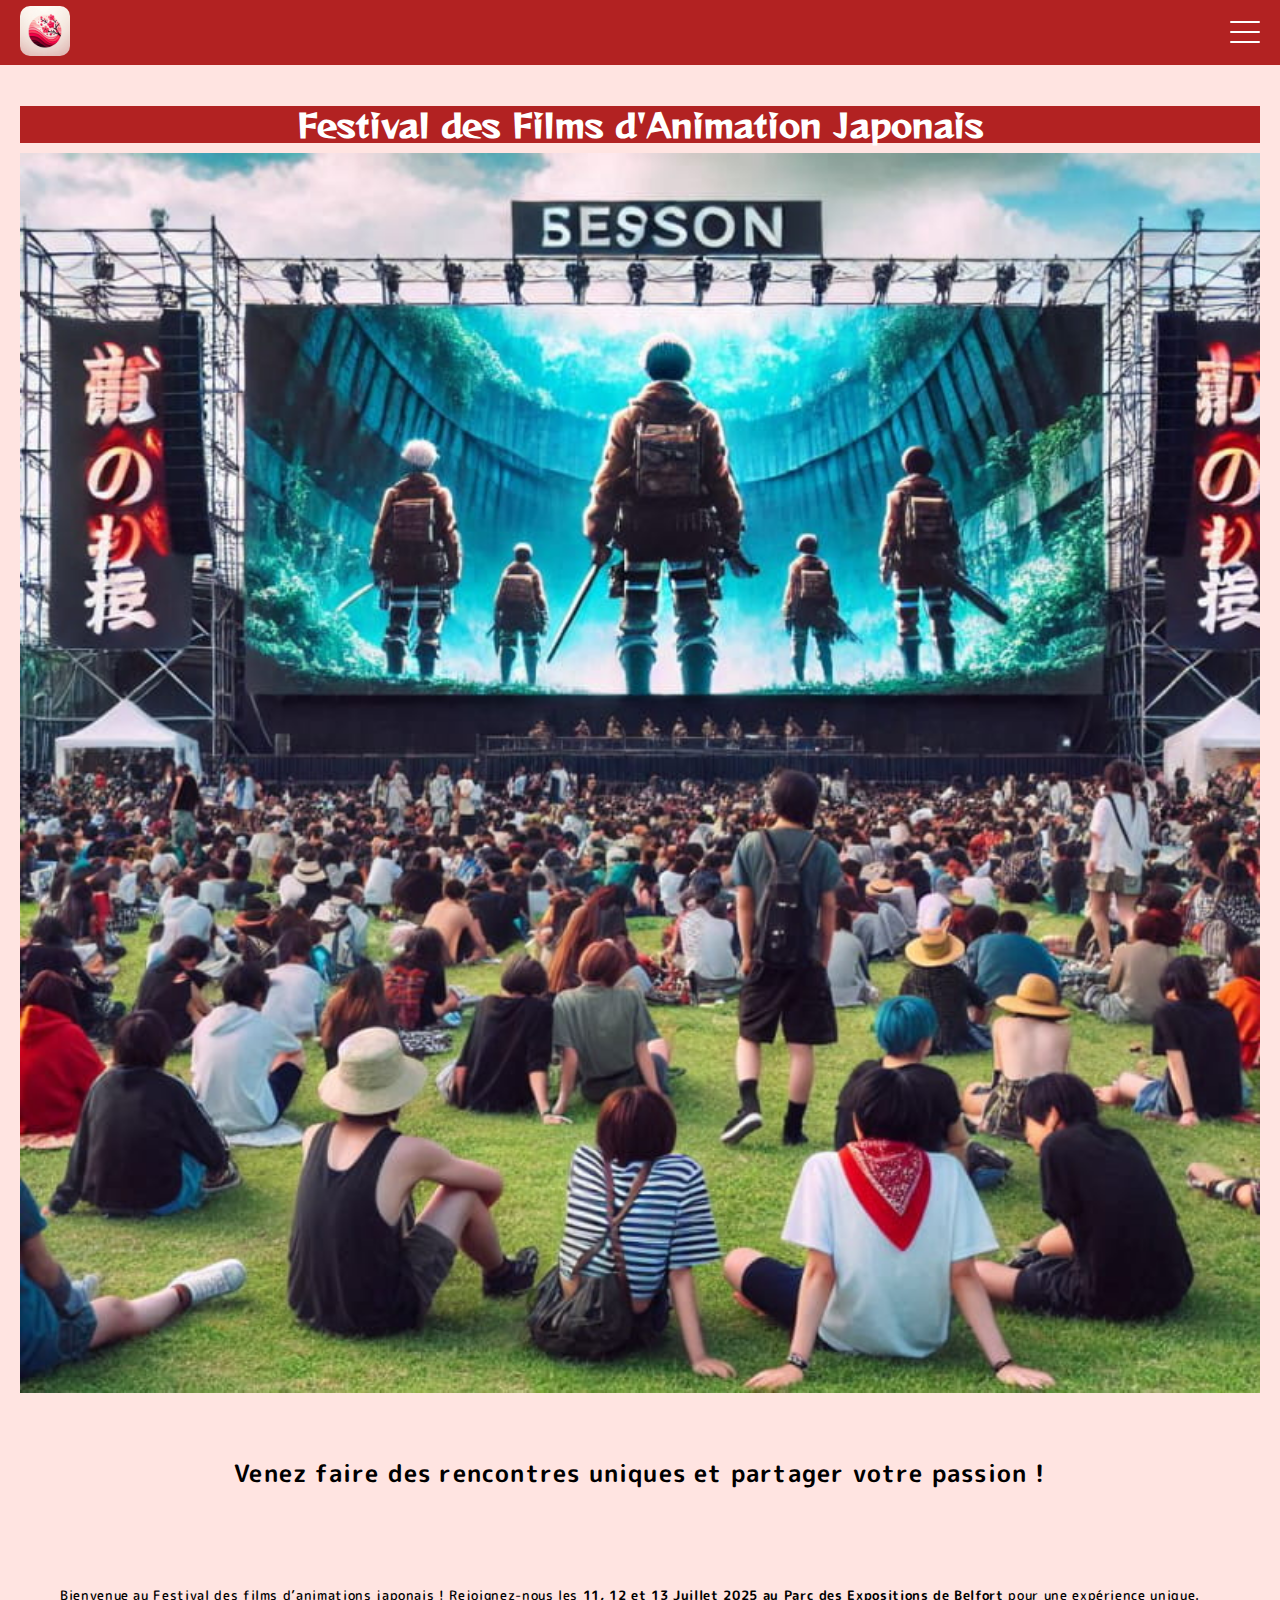
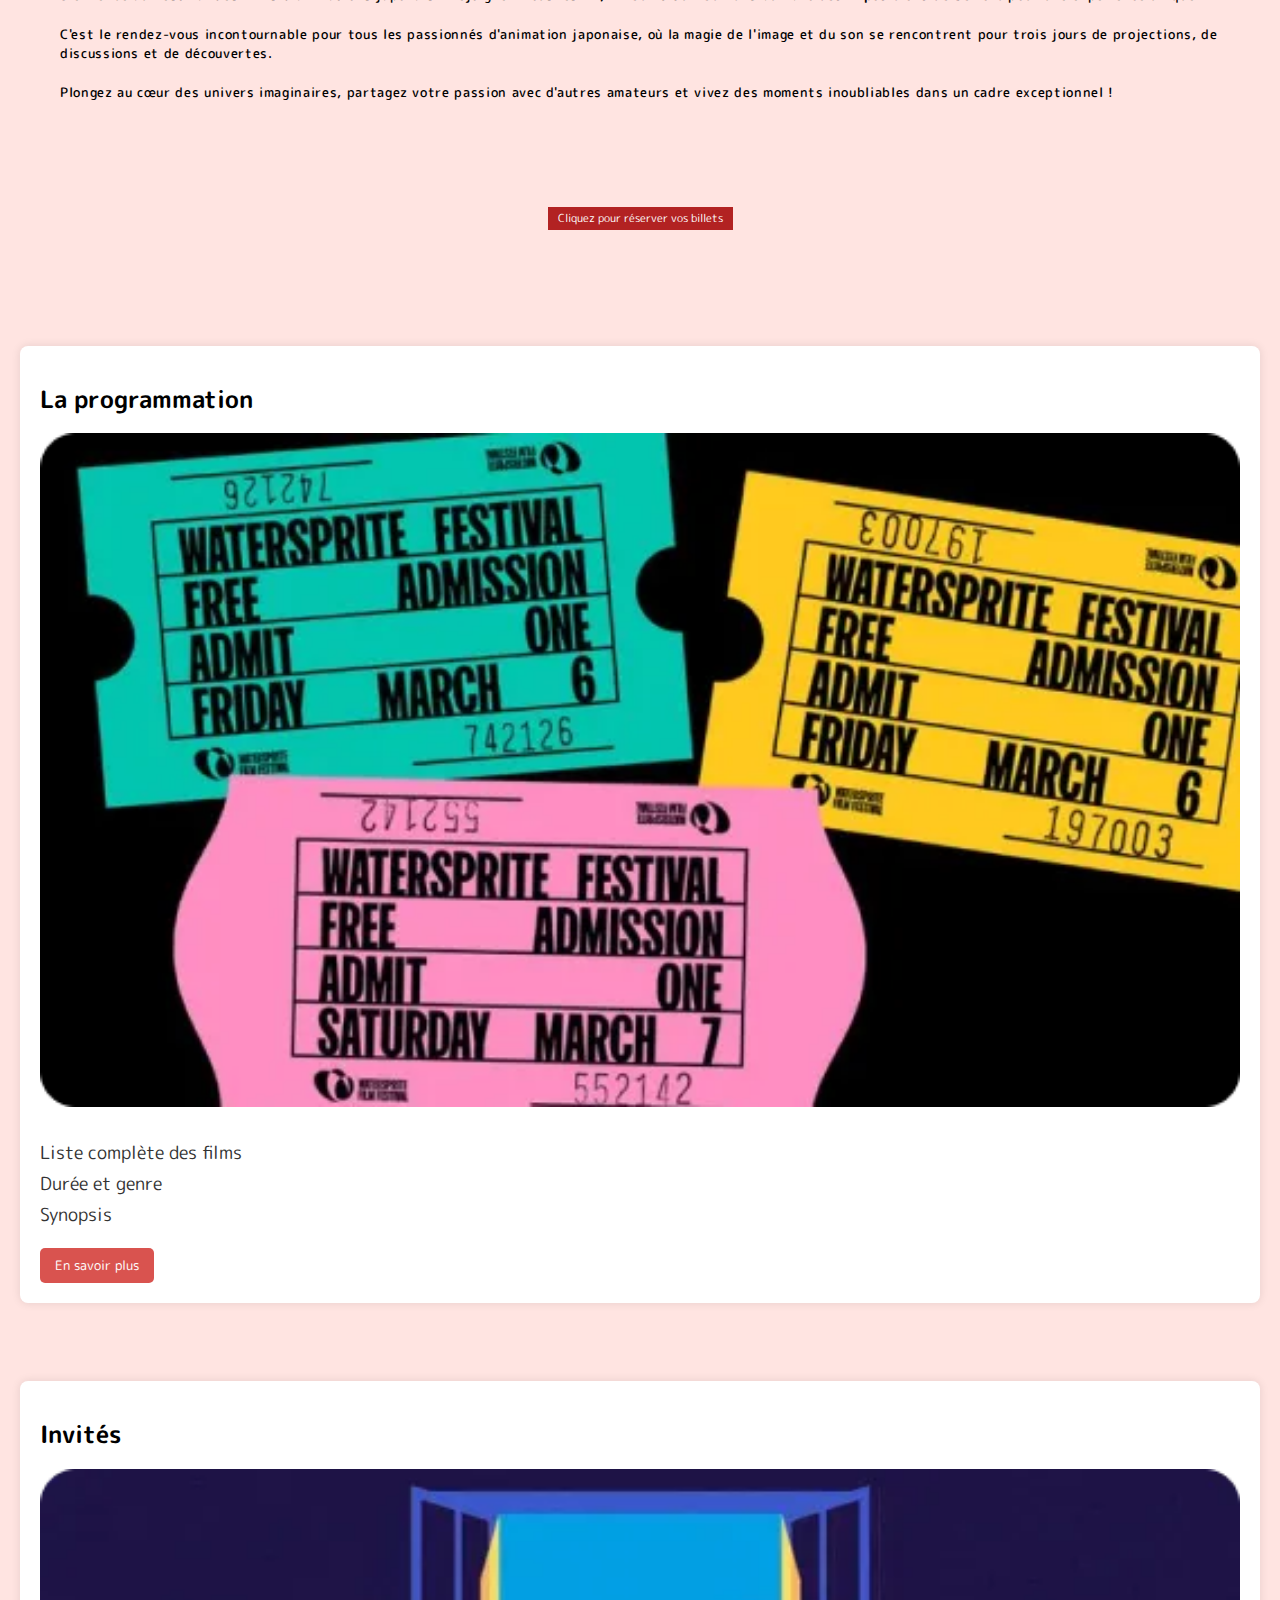
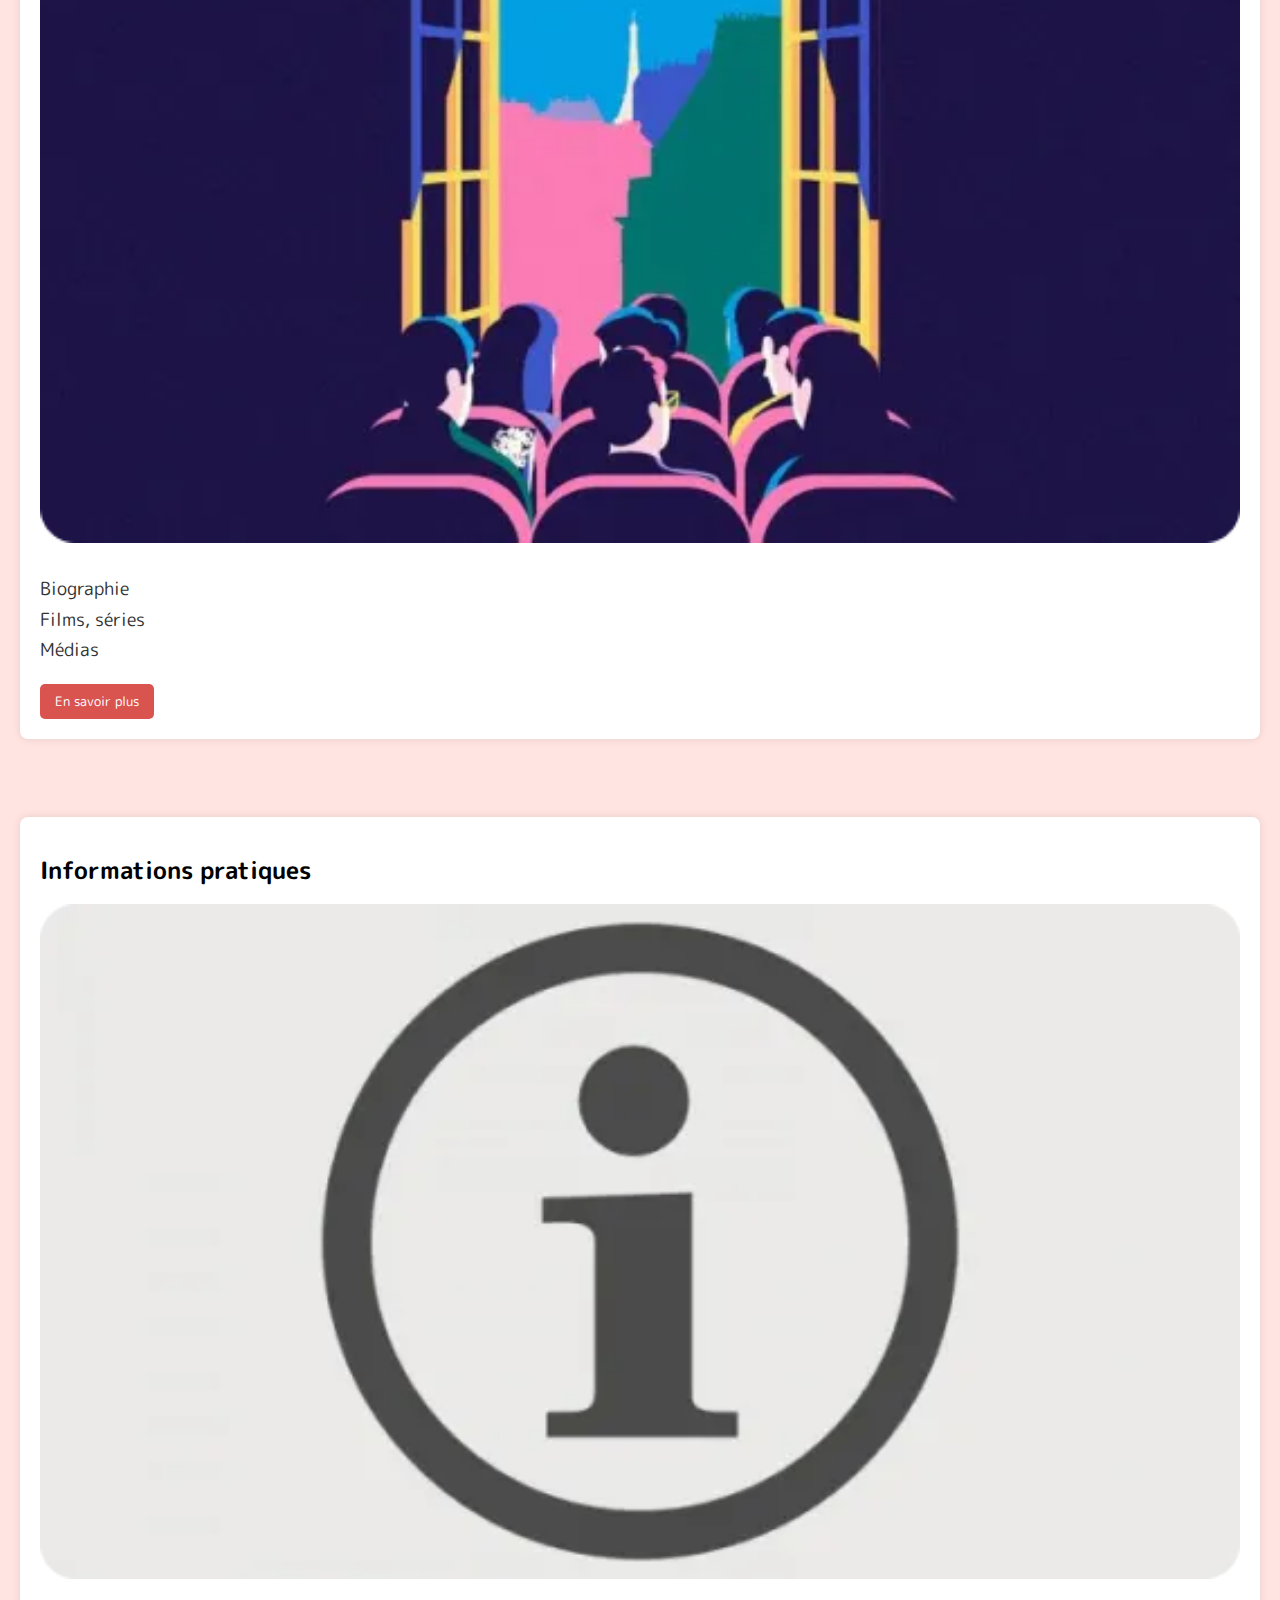
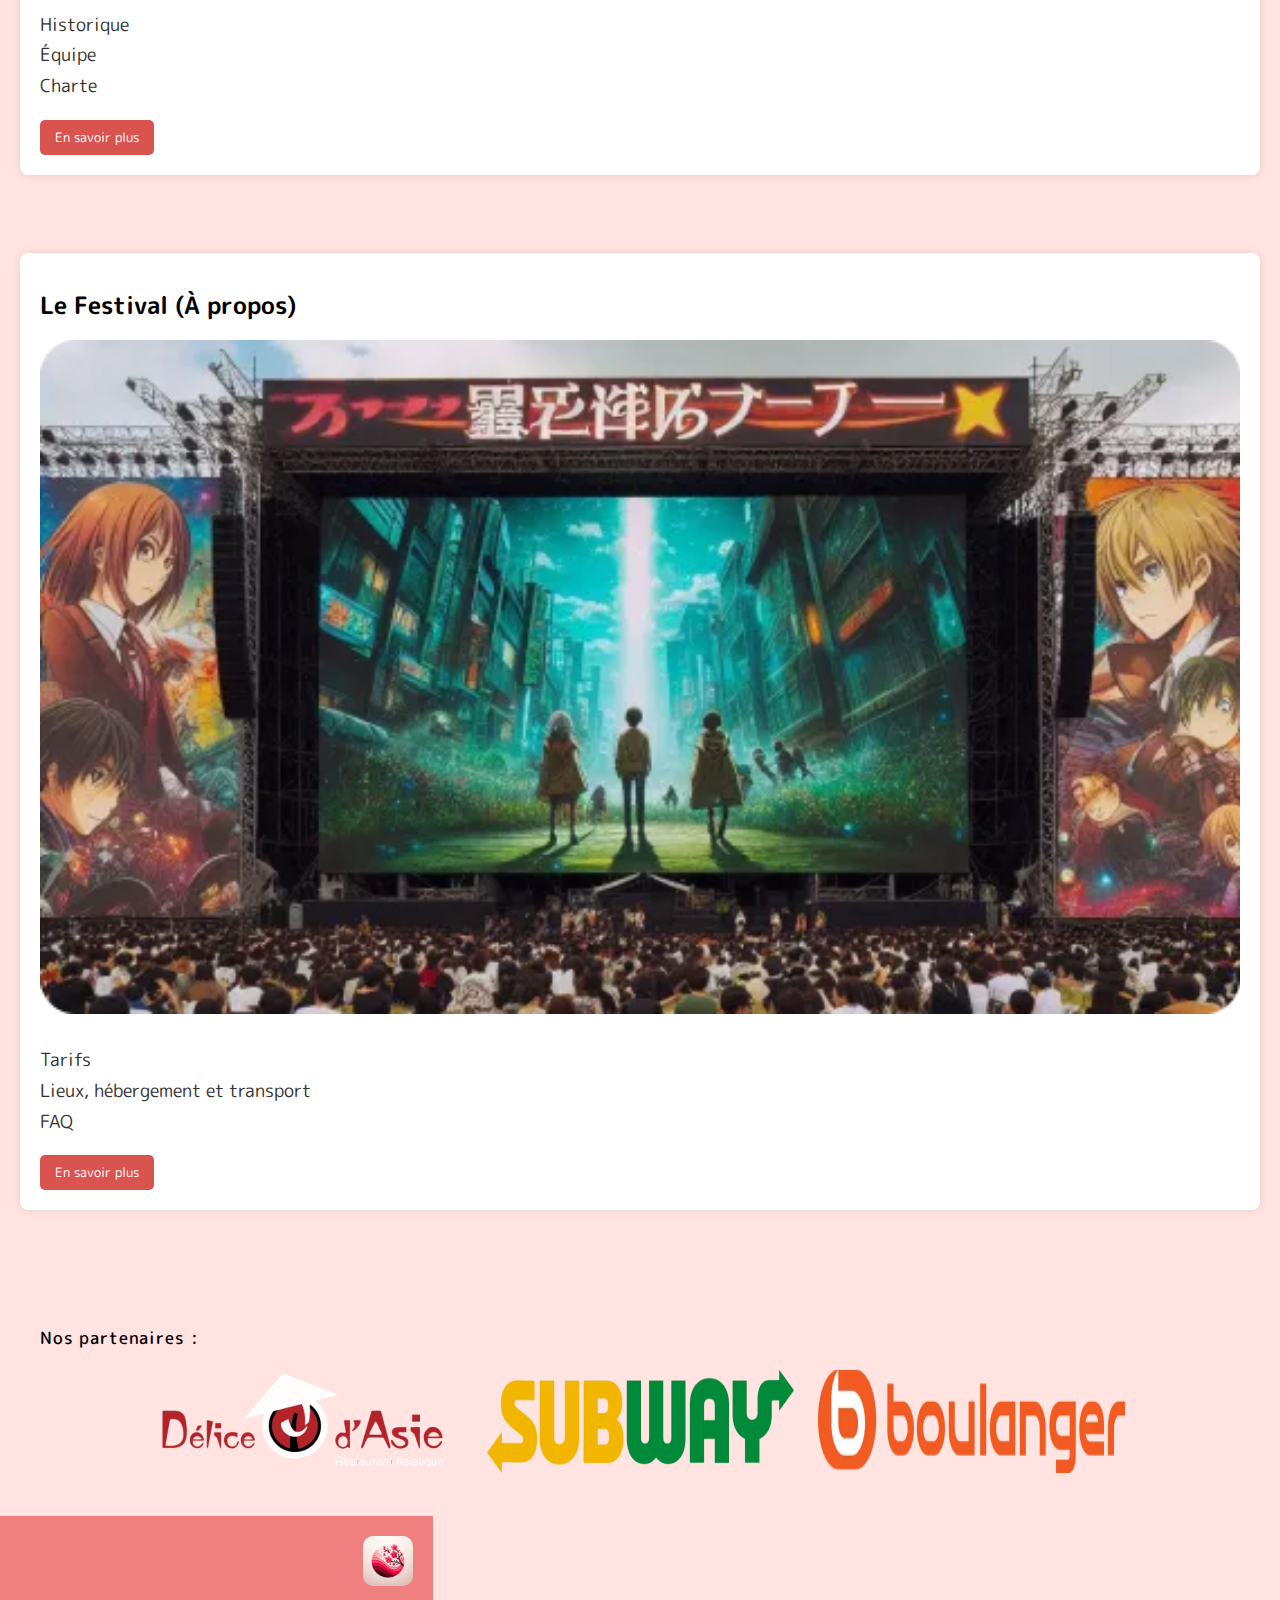
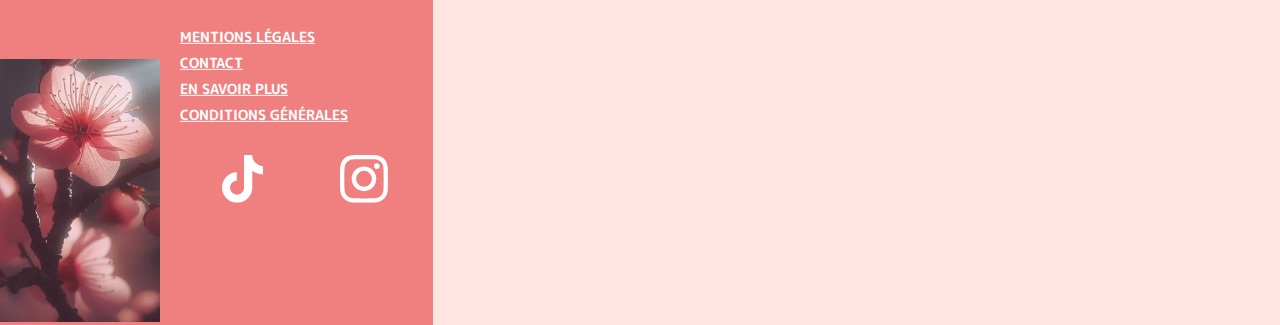
==== commit 24749436: "page programmation" ====
--- a/index.html
+++ b/index.html
@@ -41,7 +41,7 @@
     <section class="hero">
         <h1 class="hero__title">Festival des Films d'Animation Japonais</h1>
         <img class="hero__image" src="/assets/img/image-page_accueil.jpg" alt="Projection festival">
-        <p class="hero__text">Venez faire des rencontres uniques et partager votre passion !</p>
+        <p class="hero__text-title">Venez faire des rencontres uniques et partager votre passion !</p>
         <p class="hero__text">Bienvenue au Festival des films d’animations japonais ! Rejoignez-nous les <strong>11, 12
                 et 13 Juillet 2025
                 au Parc
--- a/src/css/style.css
+++ b/src/css/style.css
@@ -9,6 +9,7 @@
 
 /* Base */
 @import "/src/css/base/main.css";
+@import "/src/css/base/page-programmation.css";
 
 /* Layout */
 @import "/src/css/layout/footer.css";
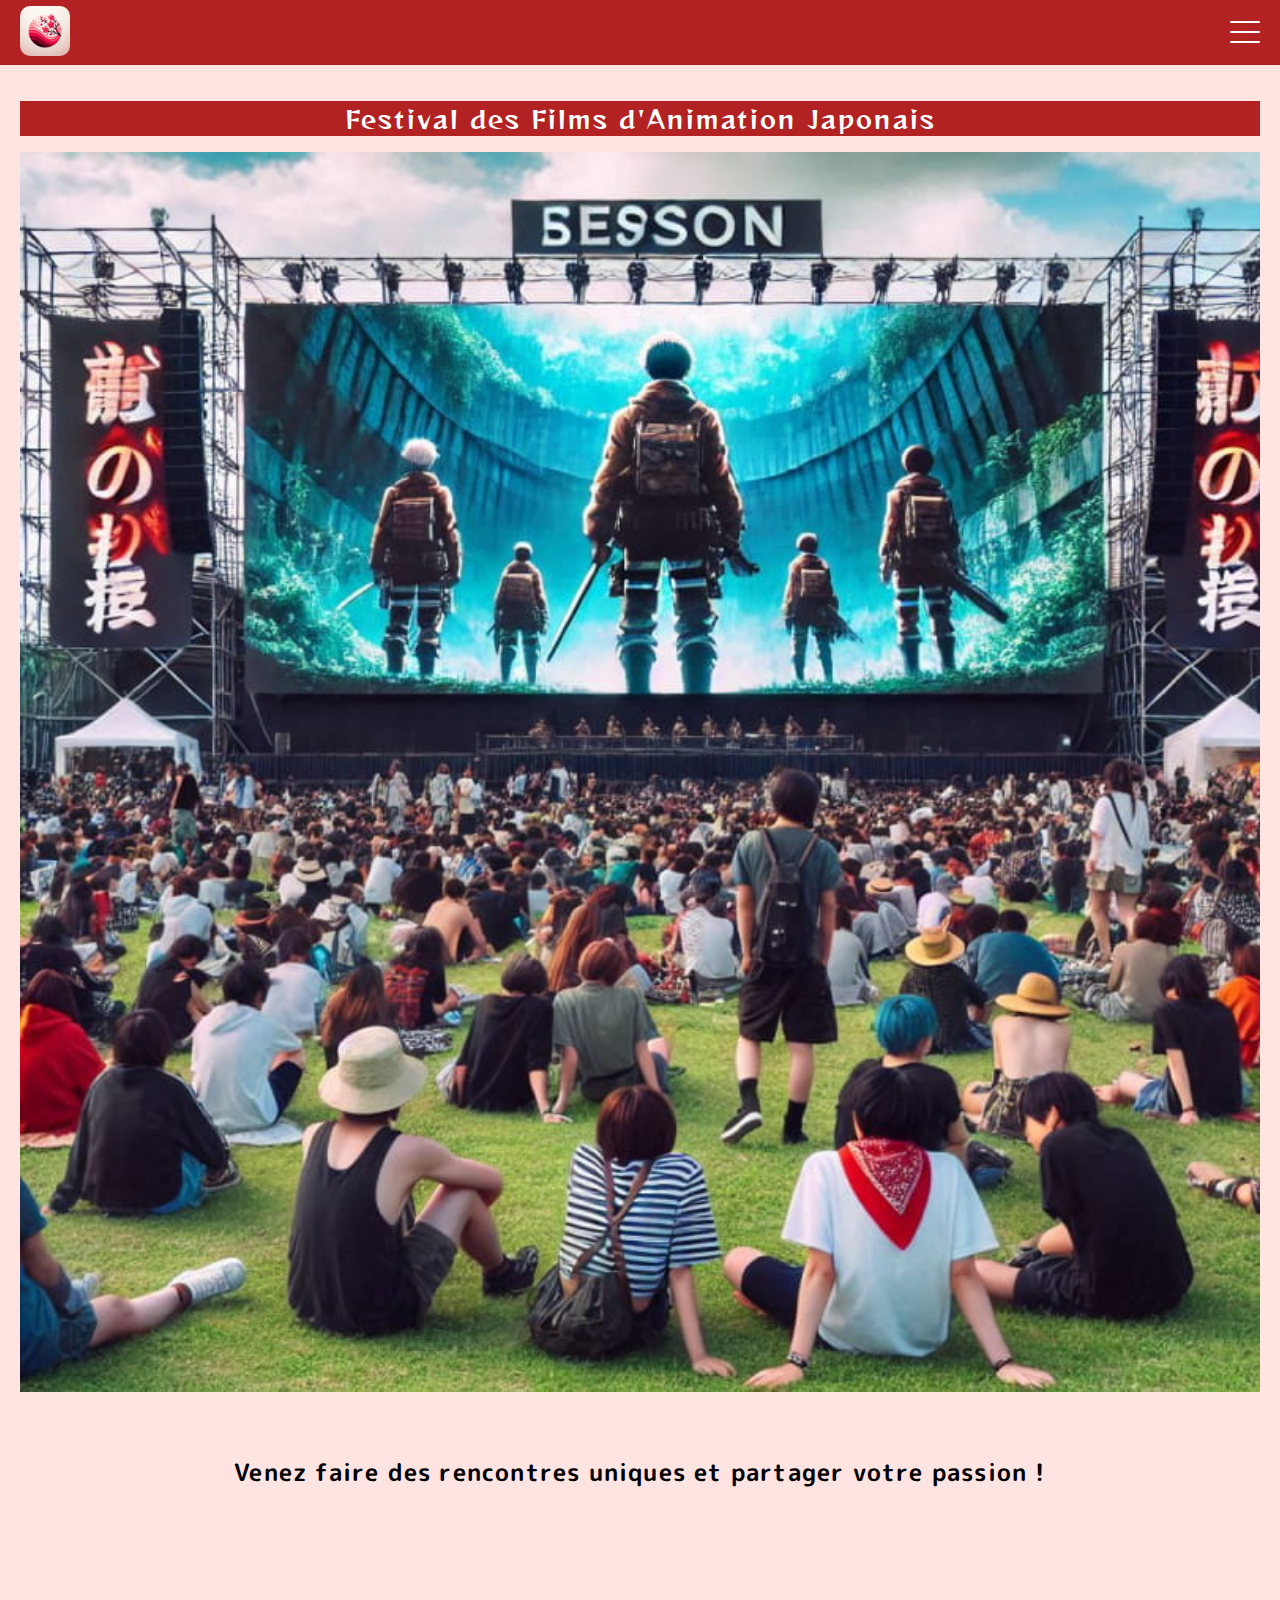
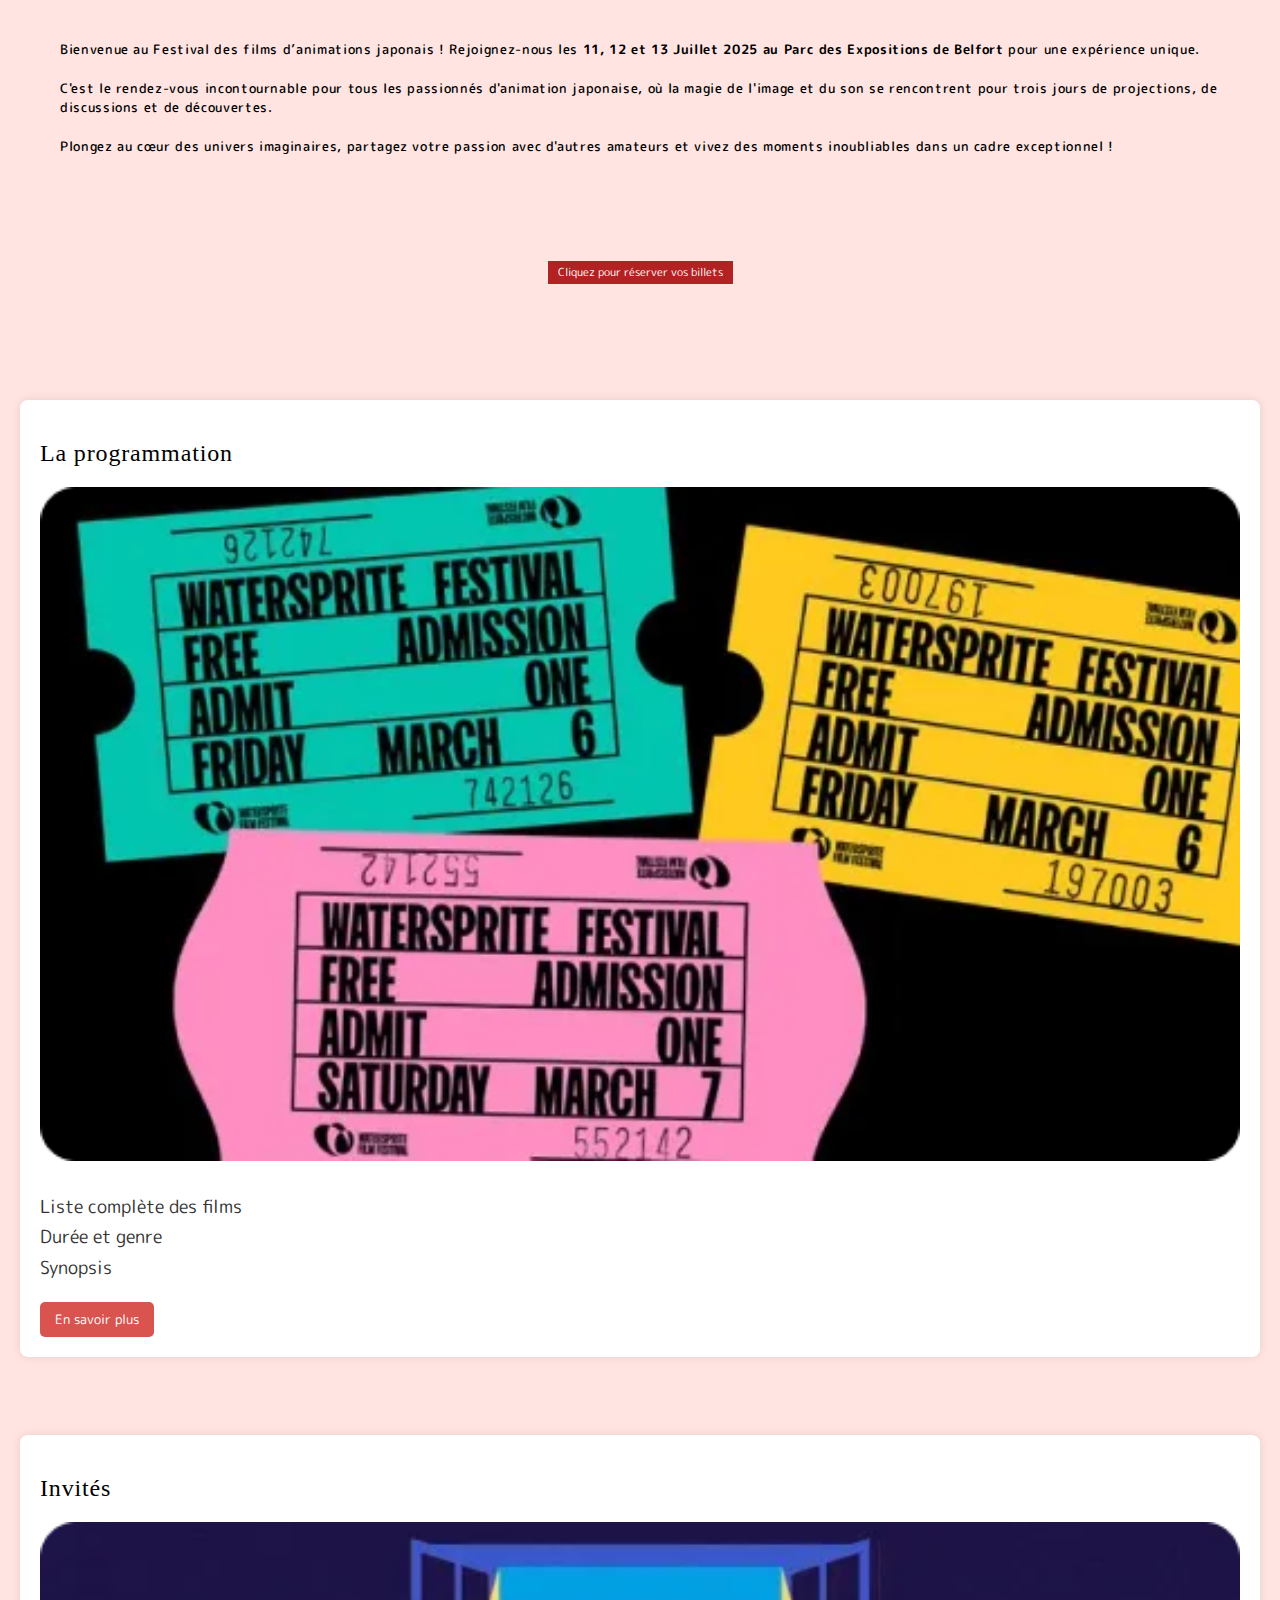
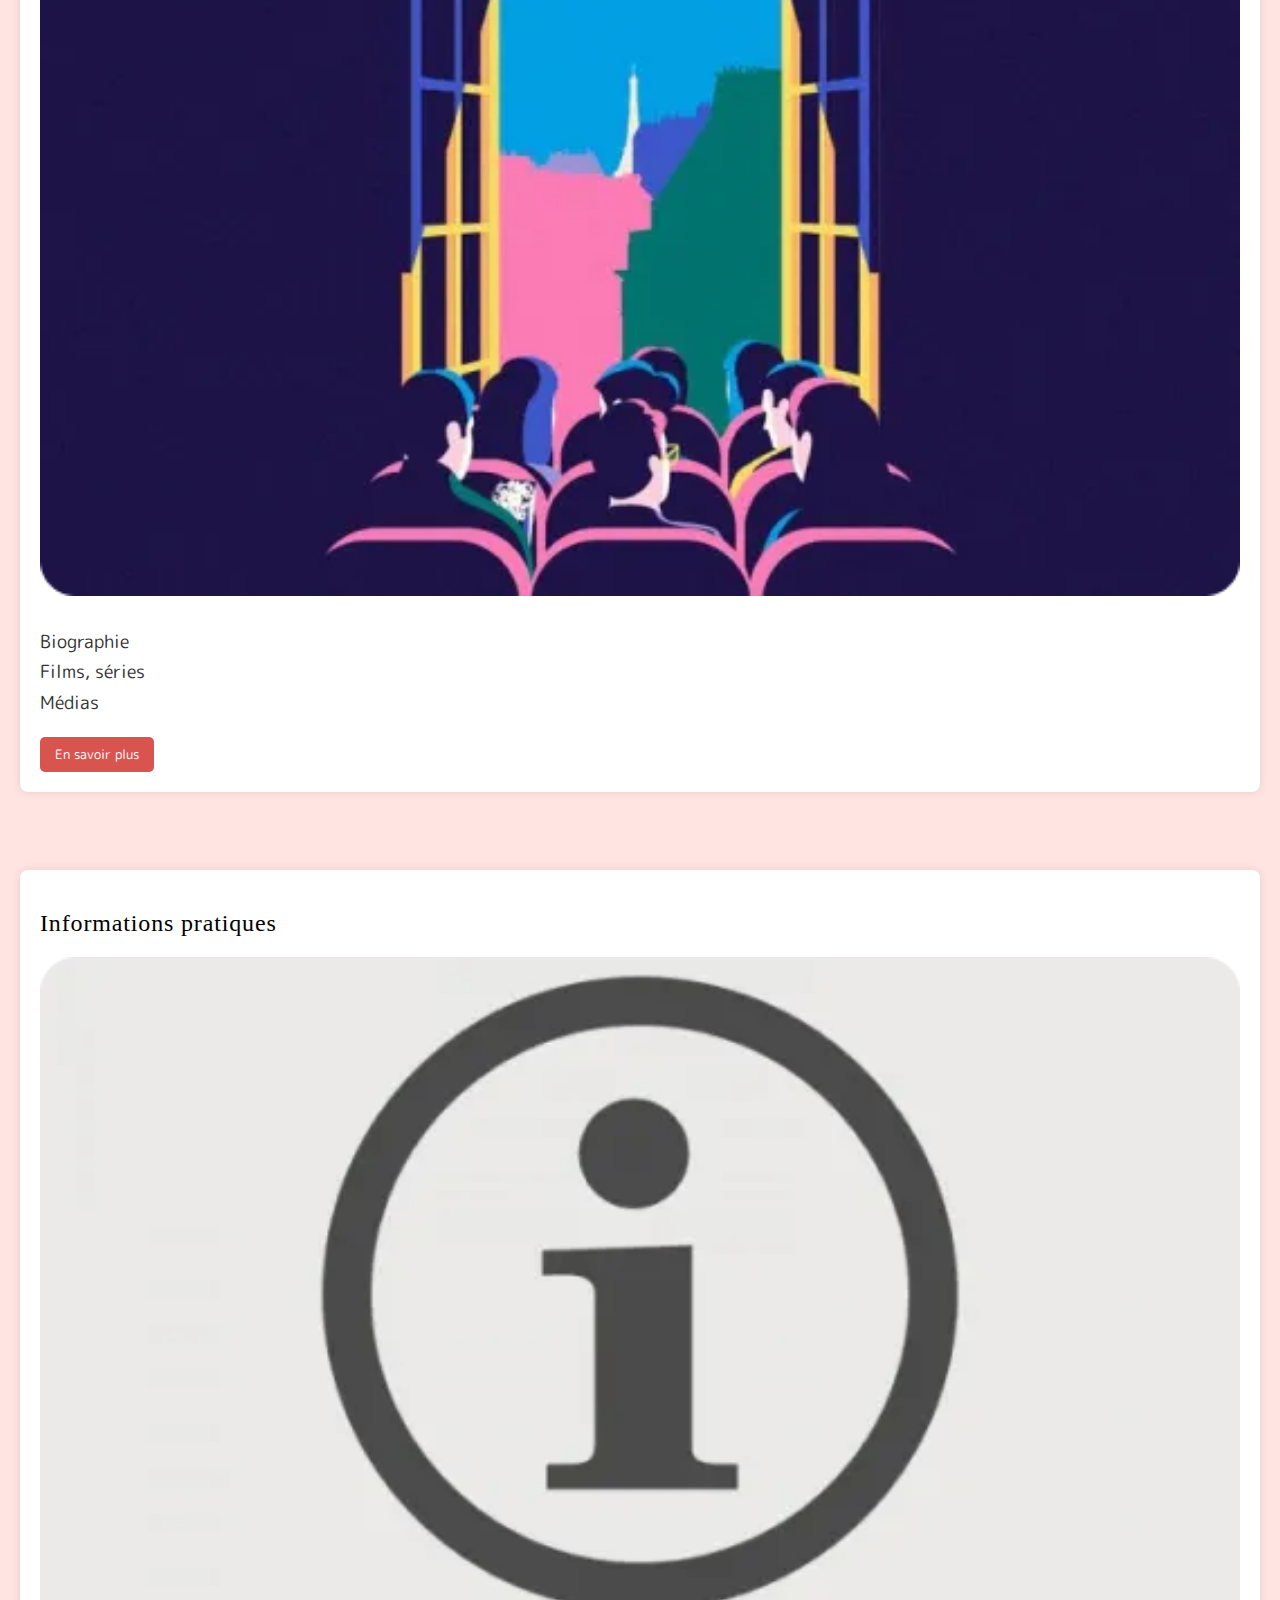
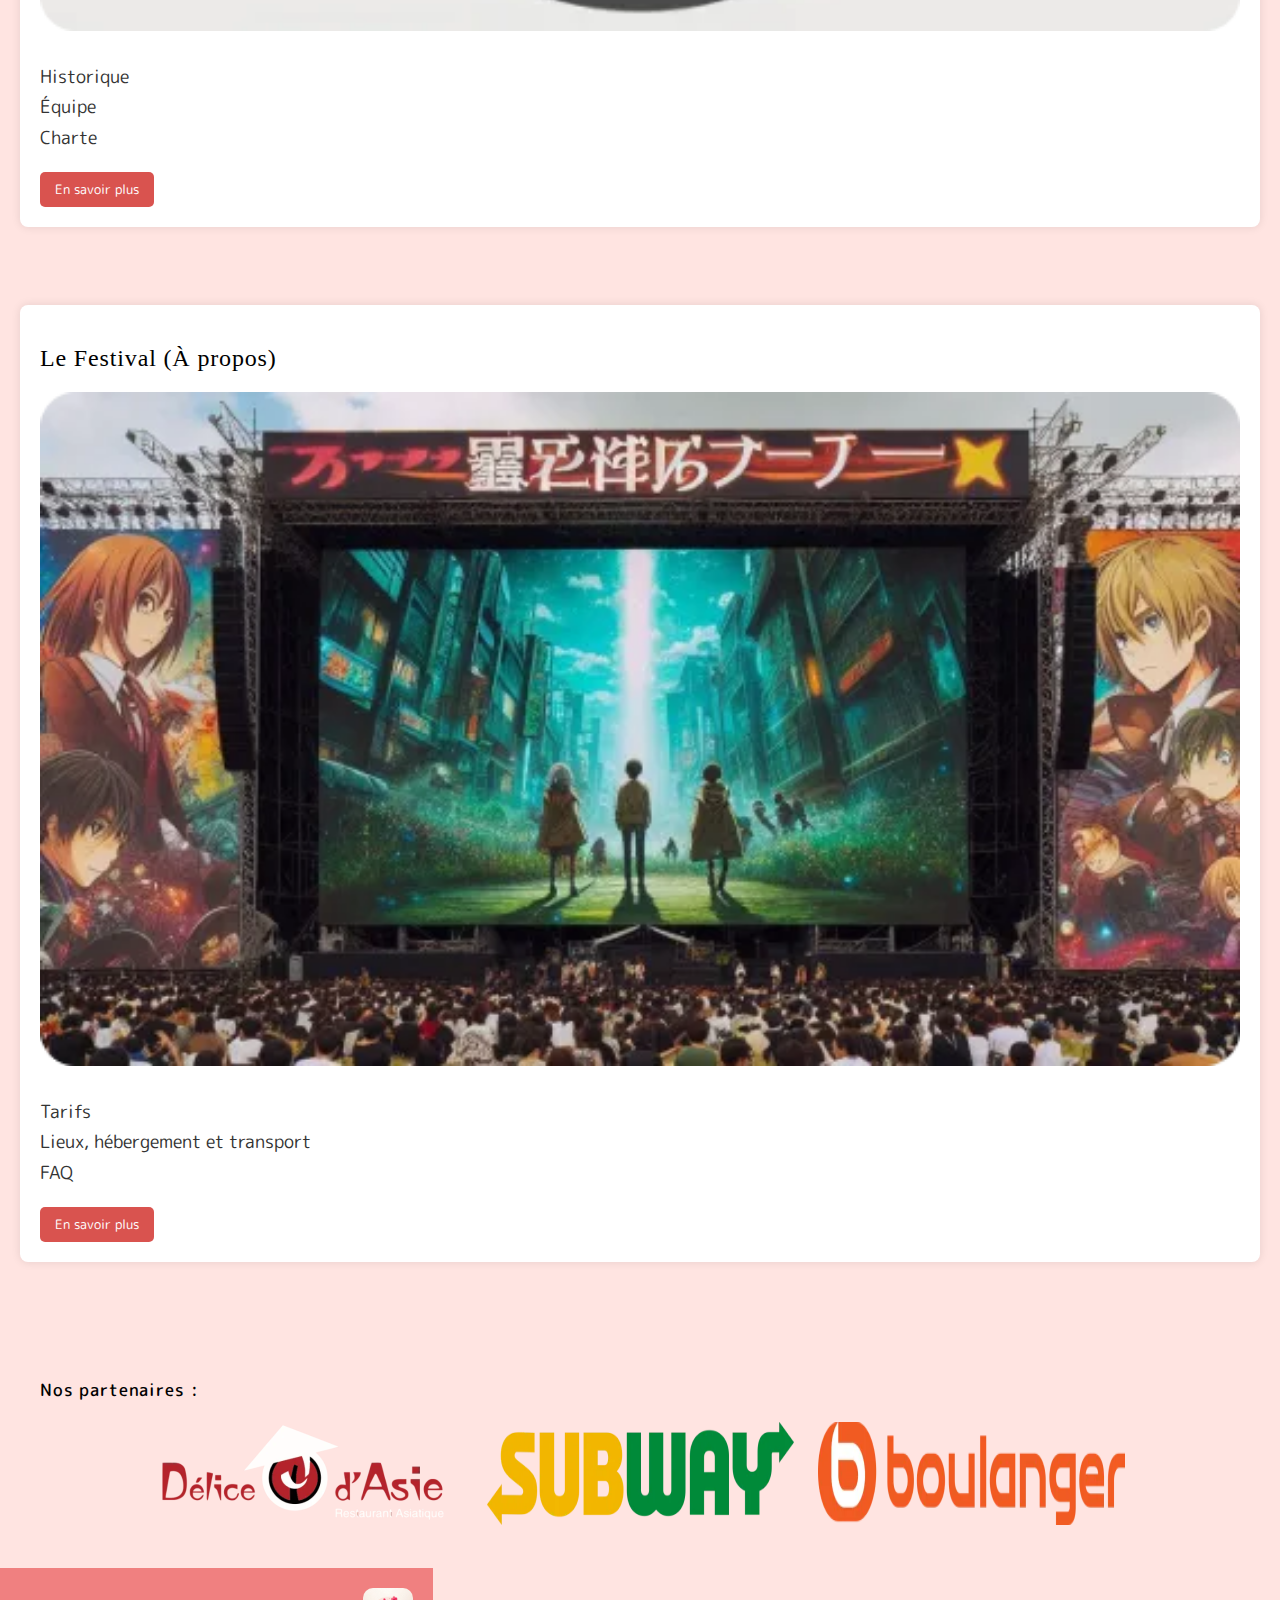
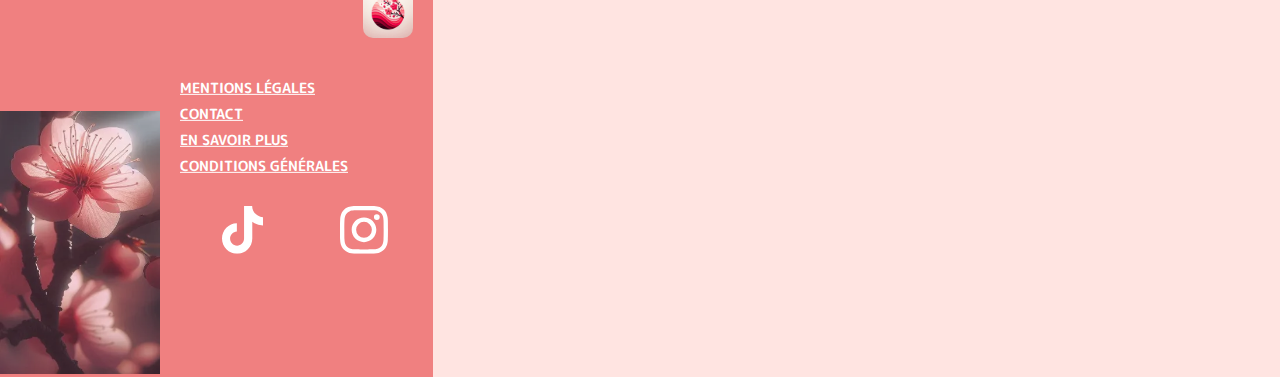
==== commit 230f4d77: "à propos et programmation" ====
--- a/index.html
+++ b/index.html
@@ -39,9 +39,9 @@
     </header>
 
     <section class="hero">
-        <h1 class="hero__title">Festival des Films d'Animation Japonais</h1>
+        <h1 class="hero__title--main">Festival des Films d'Animation Japonais</h1>
         <img class="hero__image" src="/assets/img/image-page_accueil.jpg" alt="Projection festival">
-        <p class="hero__text-title">Venez faire des rencontres uniques et partager votre passion !</p>
+        <p class="hero__text--title">Venez faire des rencontres uniques et partager votre passion !</p>
         <p class="hero__text">Bienvenue au Festival des films d’animations japonais ! Rejoignez-nous les <strong>11, 12
                 et 13 Juillet 2025
                 au Parc
--- a/src/css/style.css
+++ b/src/css/style.css
@@ -10,6 +10,7 @@
 /* Base */
 @import "/src/css/base/main.css";
 @import "/src/css/base/page-programmation.css";
+@import "/src/css/base/page-invites.css";
 
 /* Layout */
 @import "/src/css/layout/footer.css";
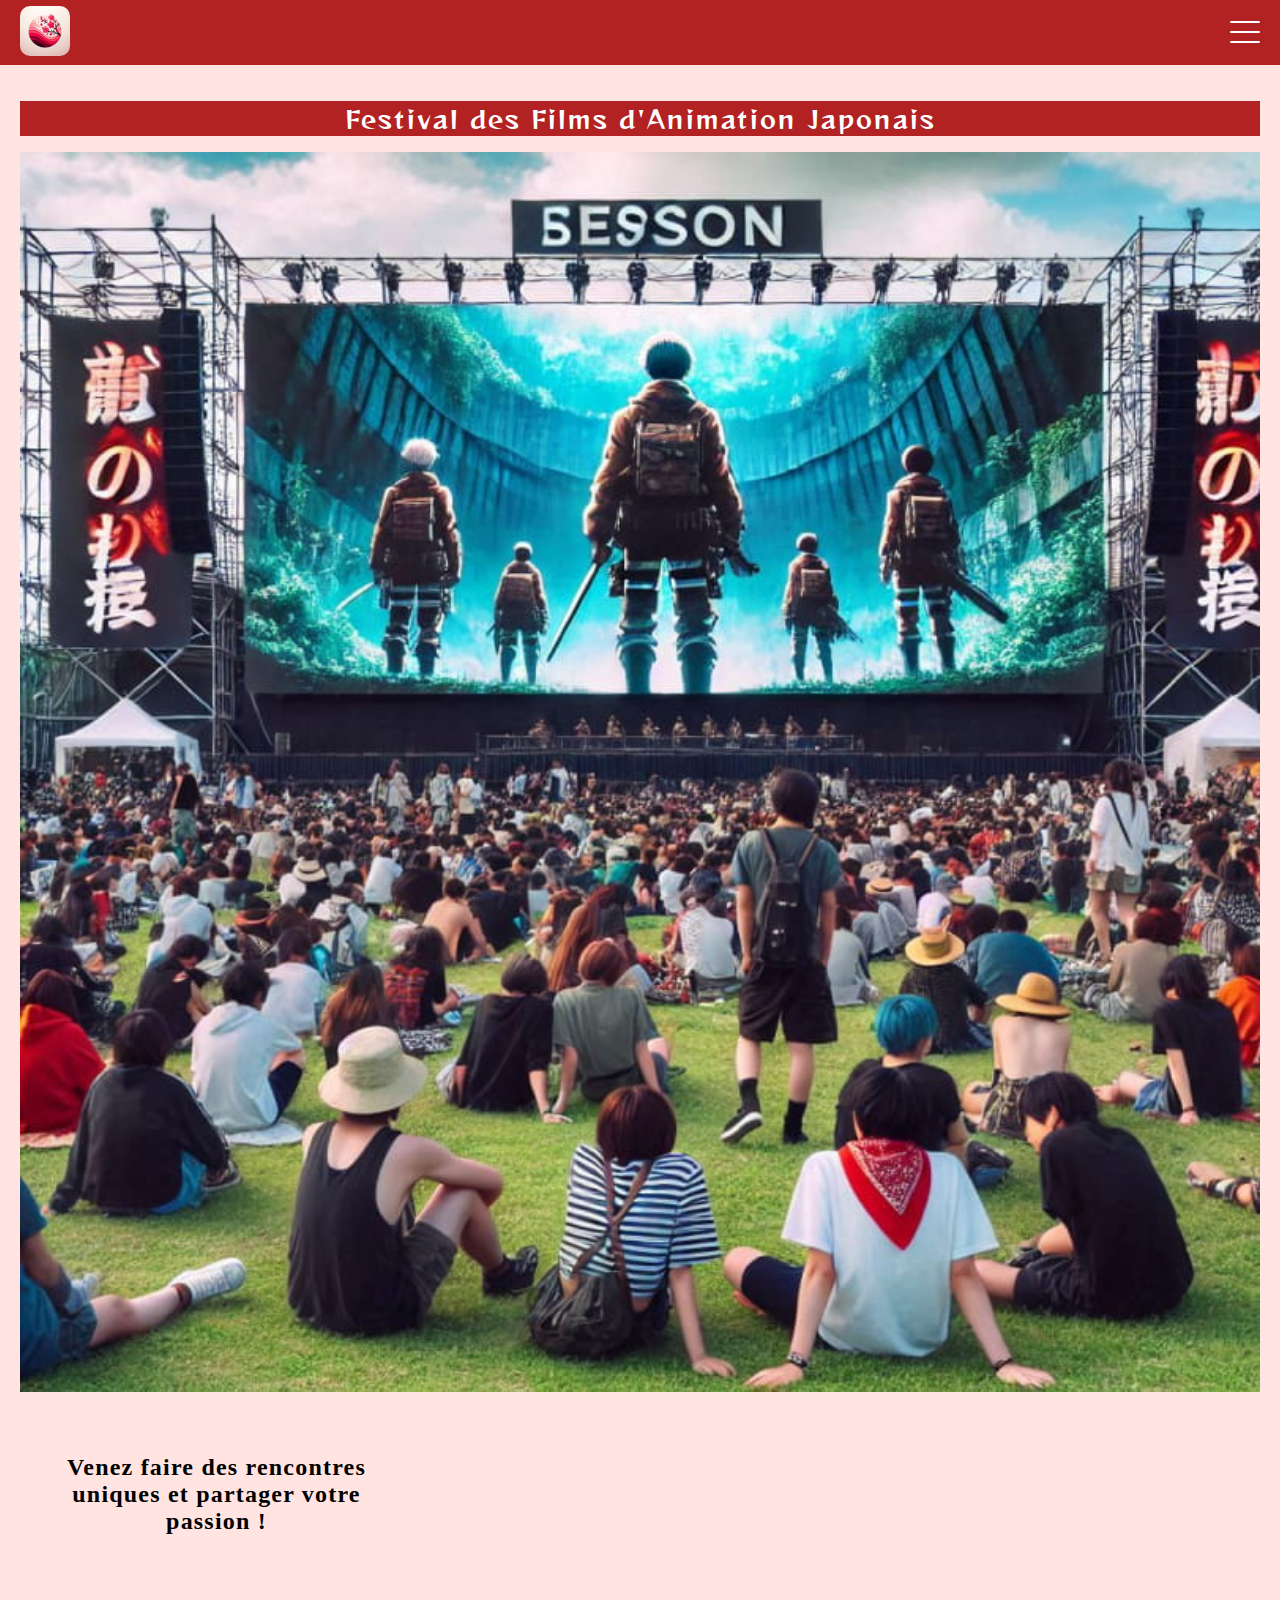
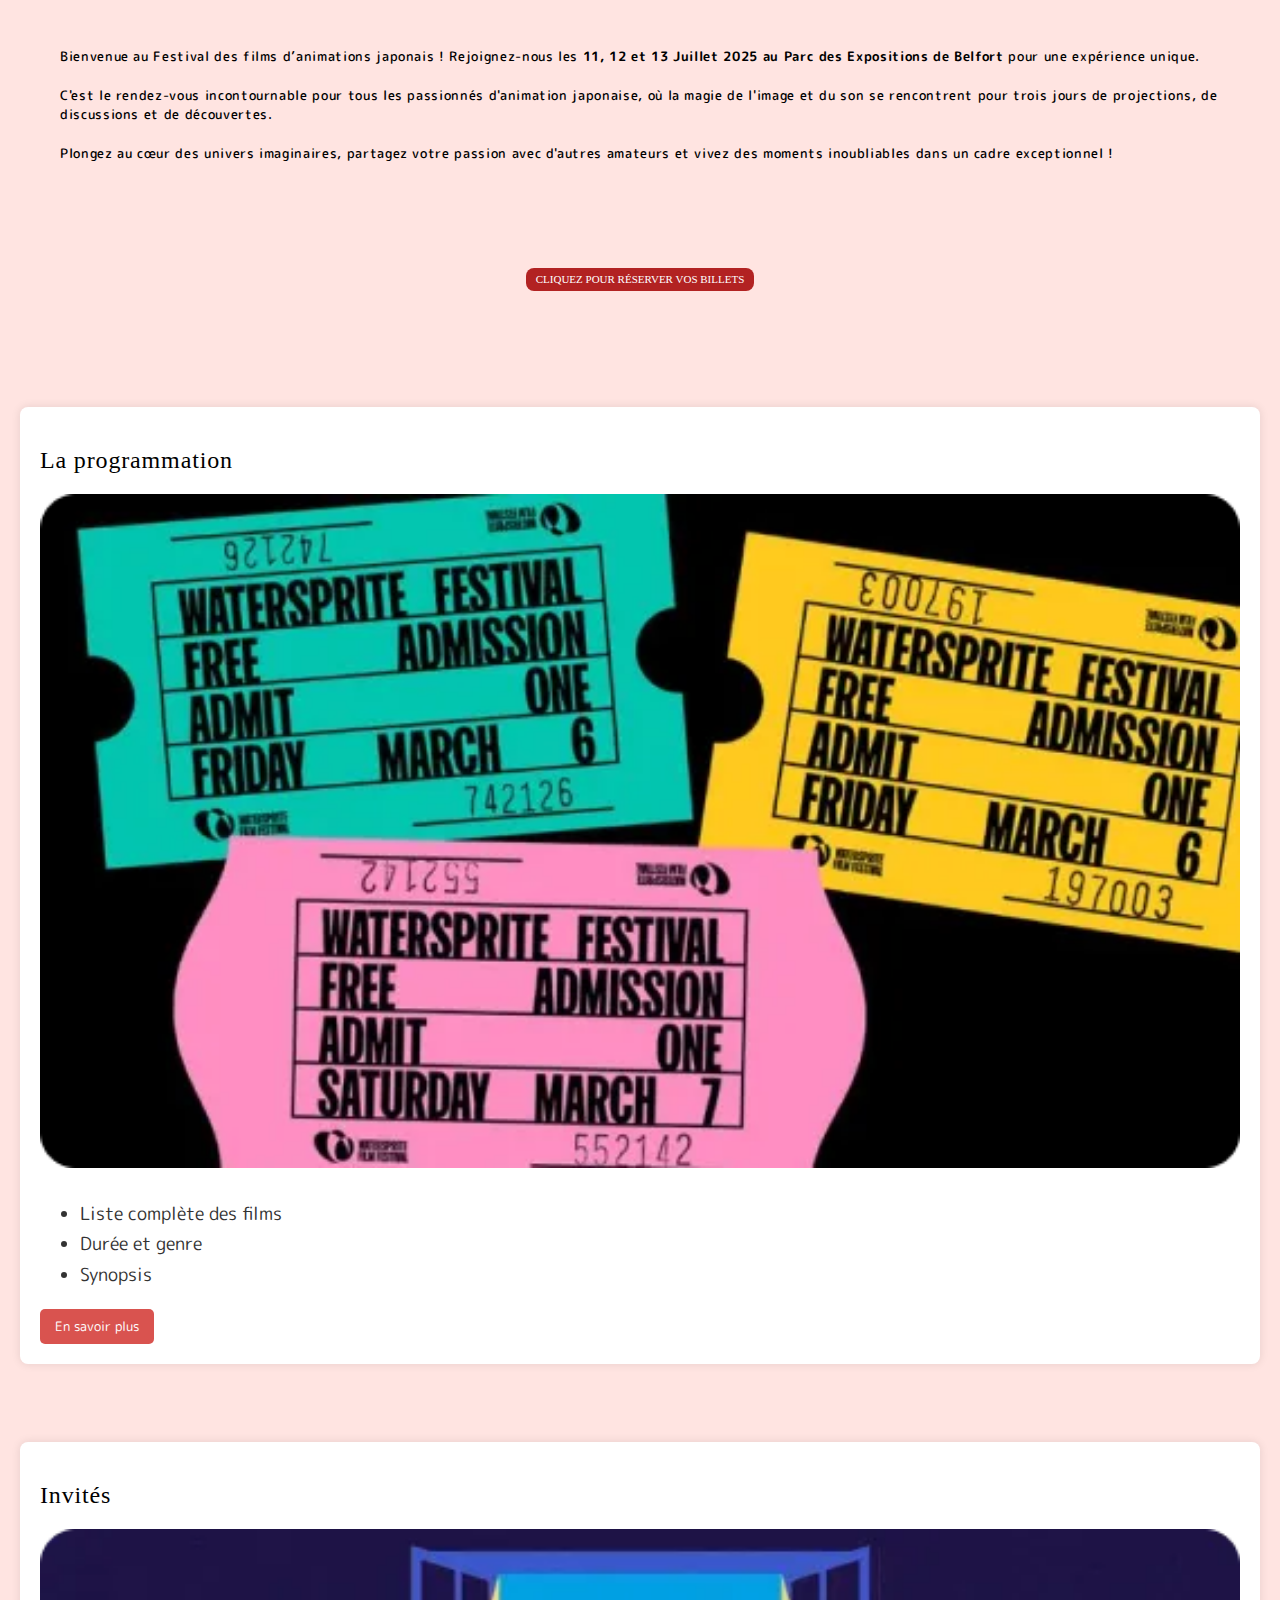
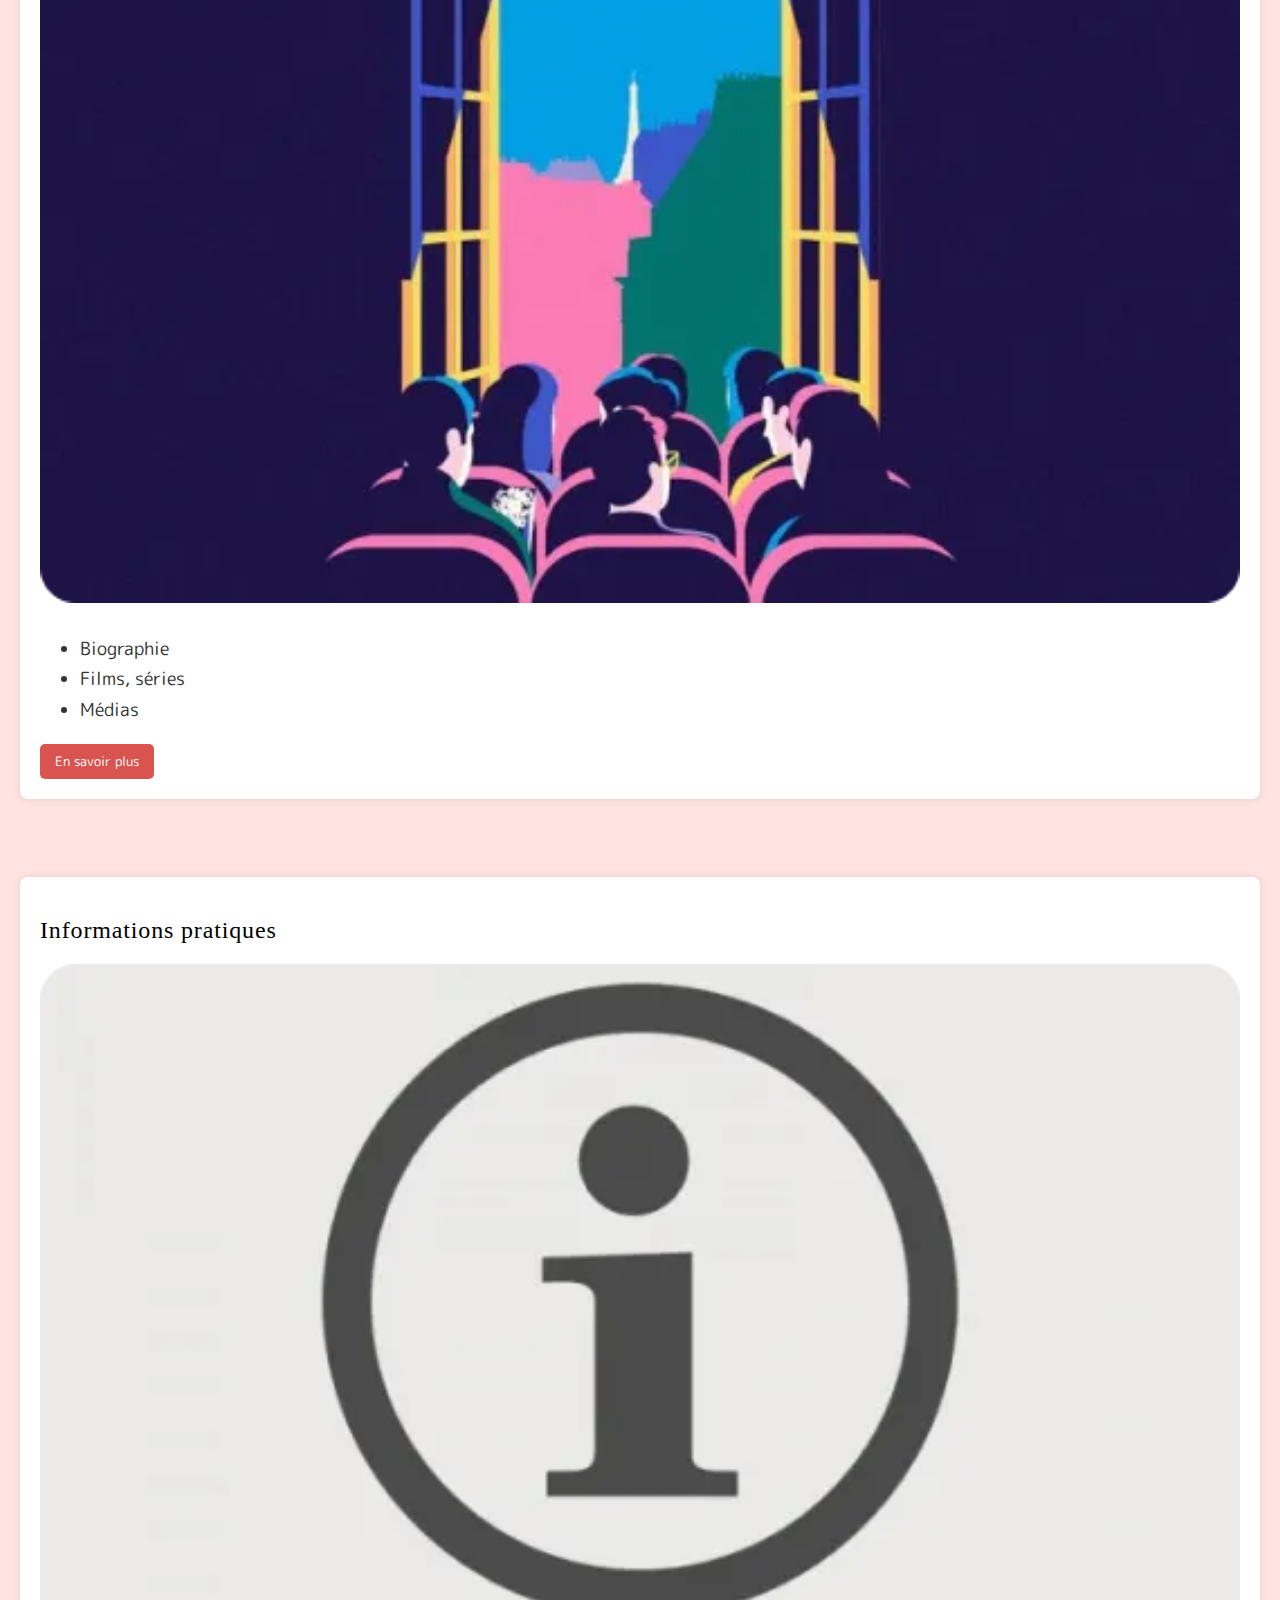
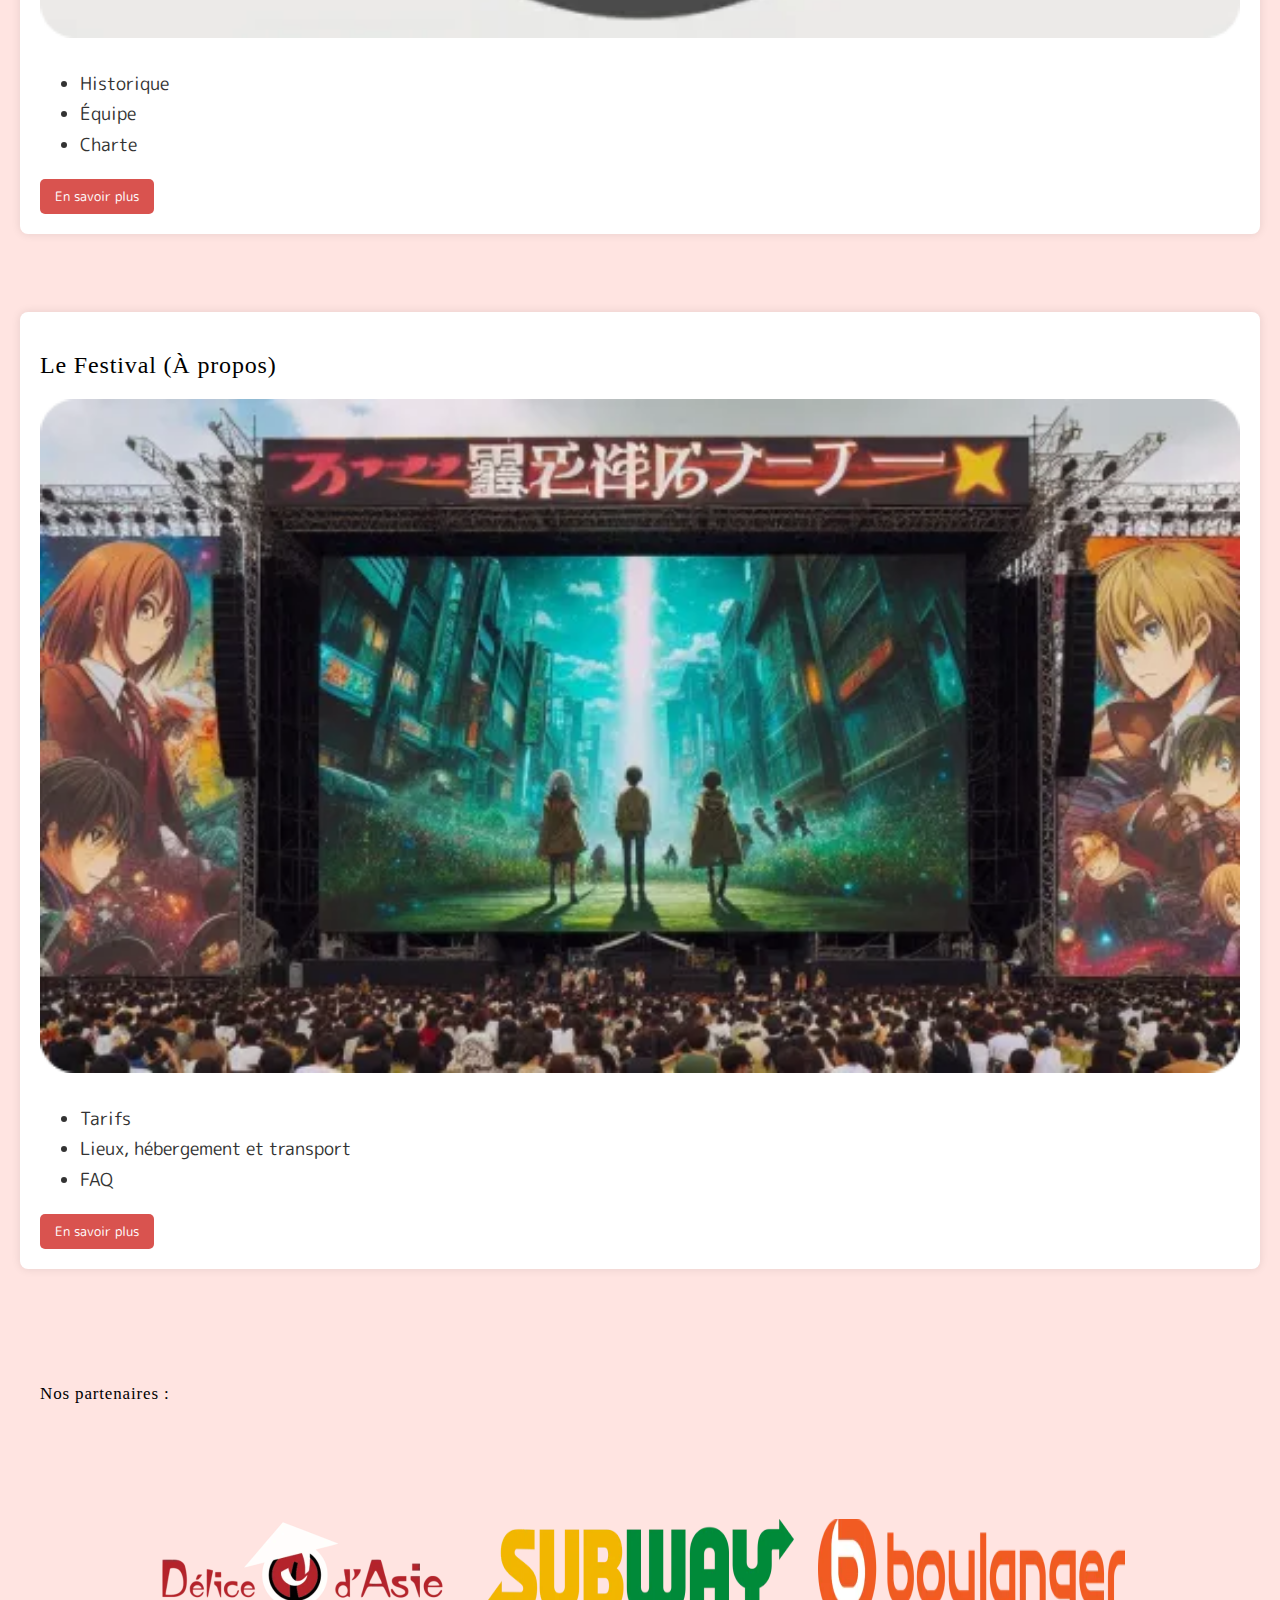
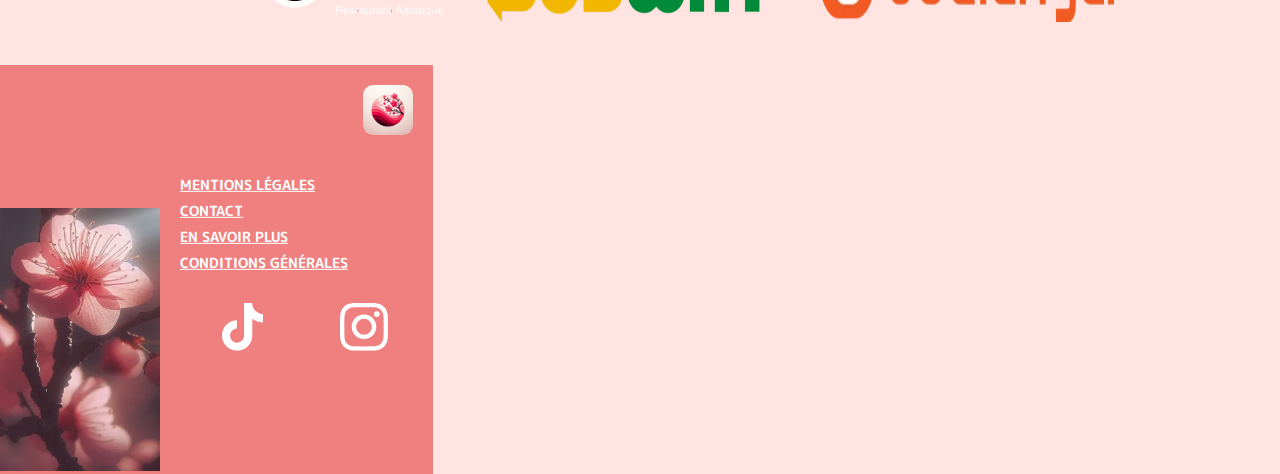
==== commit c18d68f5: "main" ====
--- a/index.html
+++ b/index.html
@@ -41,7 +41,7 @@
     <section class="hero">
         <h1 class="hero__title--main">Festival des Films d'Animation Japonais</h1>
         <img class="hero__image" src="/assets/img/image-page_accueil.jpg" alt="Projection festival">
-        <p class="hero__text--title">Venez faire des rencontres uniques et partager votre passion !</p>
+        <h3 class="hero__text--title">Venez faire des rencontres uniques et partager votre passion !</h3>
         <p class="hero__text">Bienvenue au Festival des films d’animations japonais ! Rejoignez-nous les <strong>11, 12
                 et 13 Juillet 2025
                 au Parc
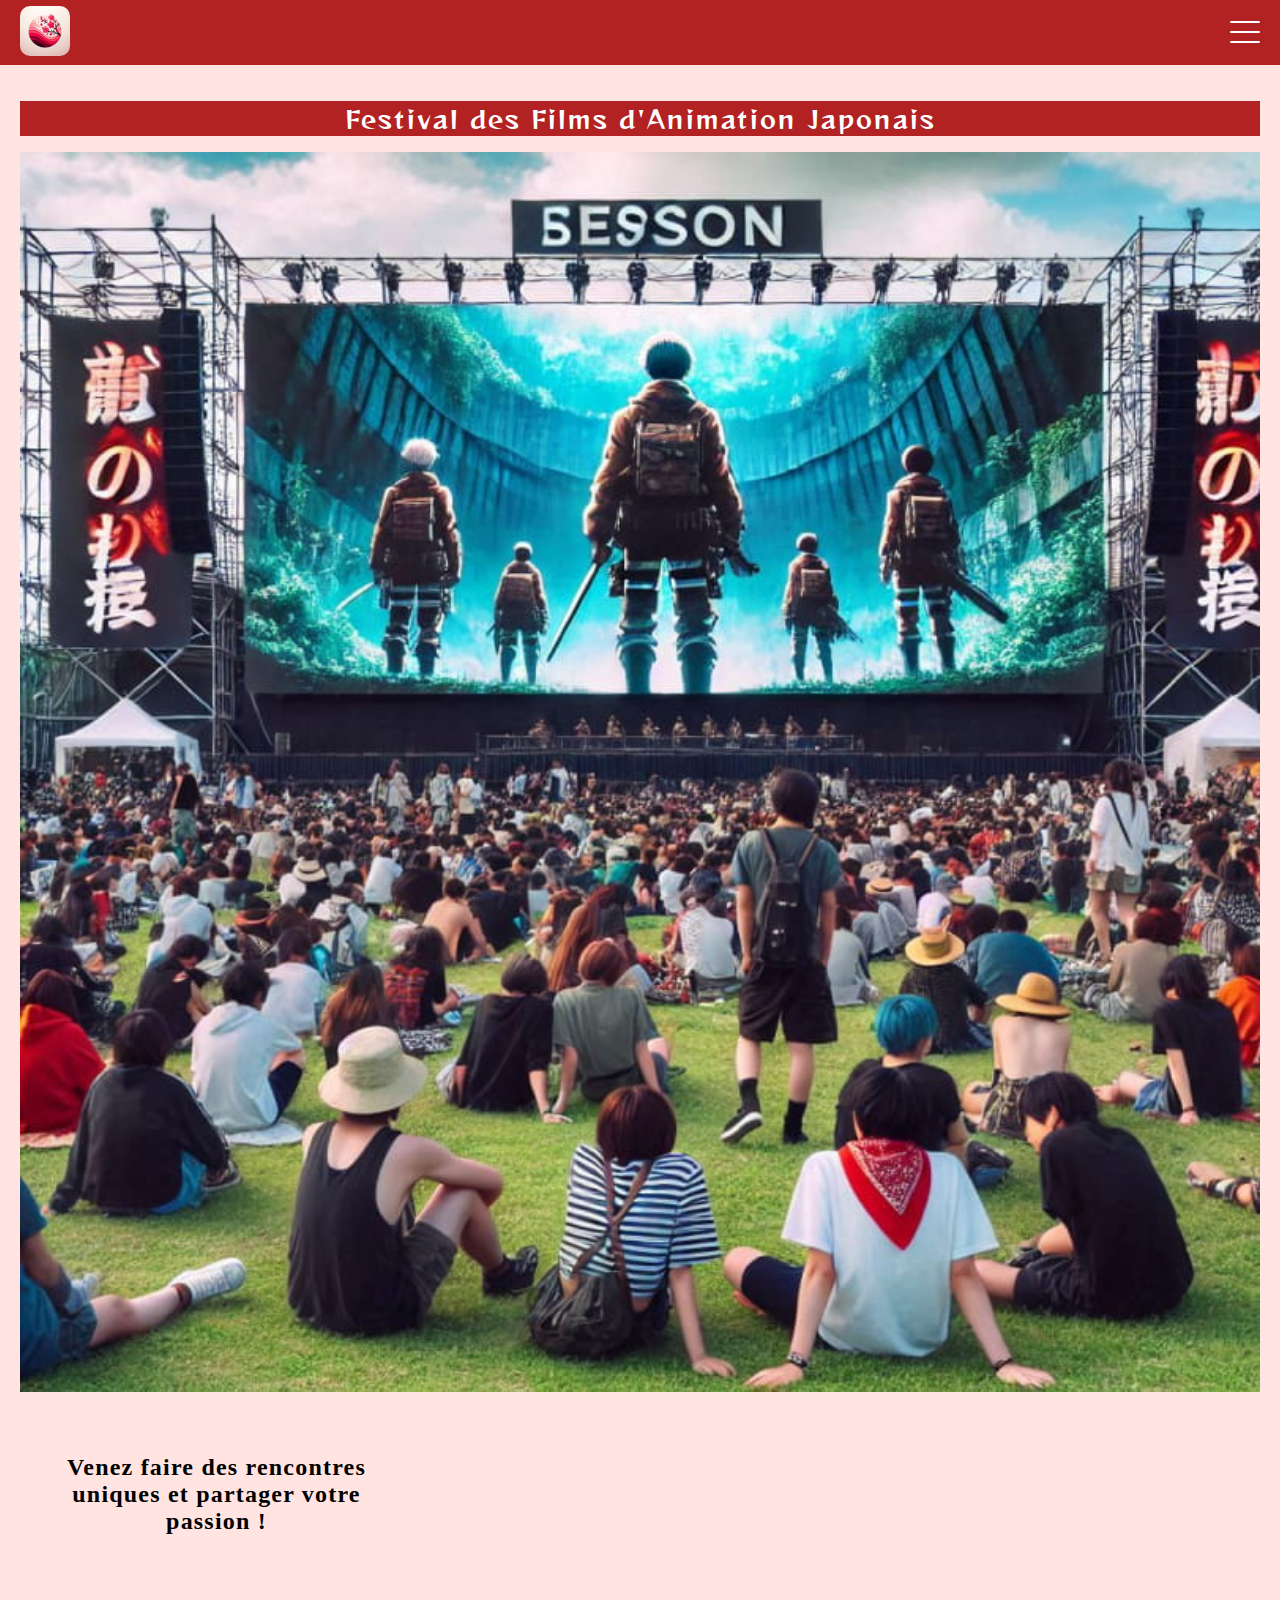
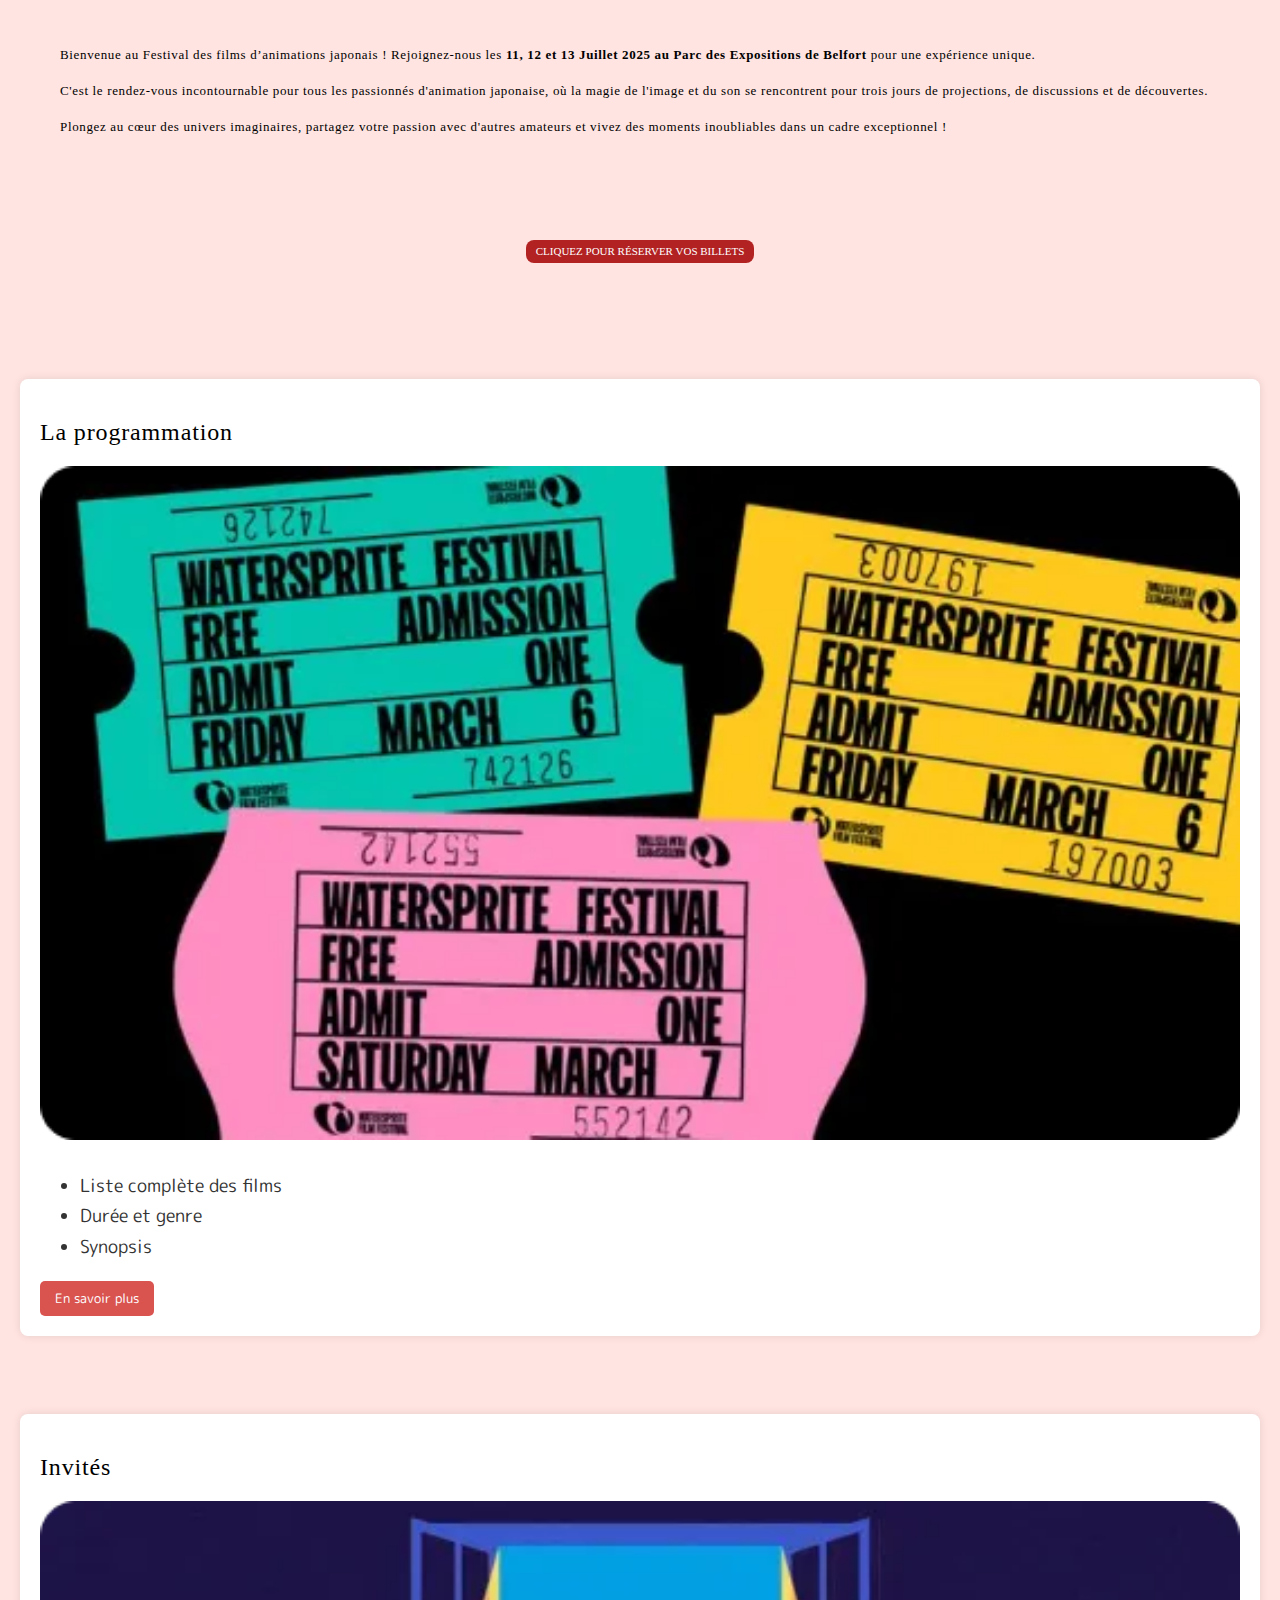
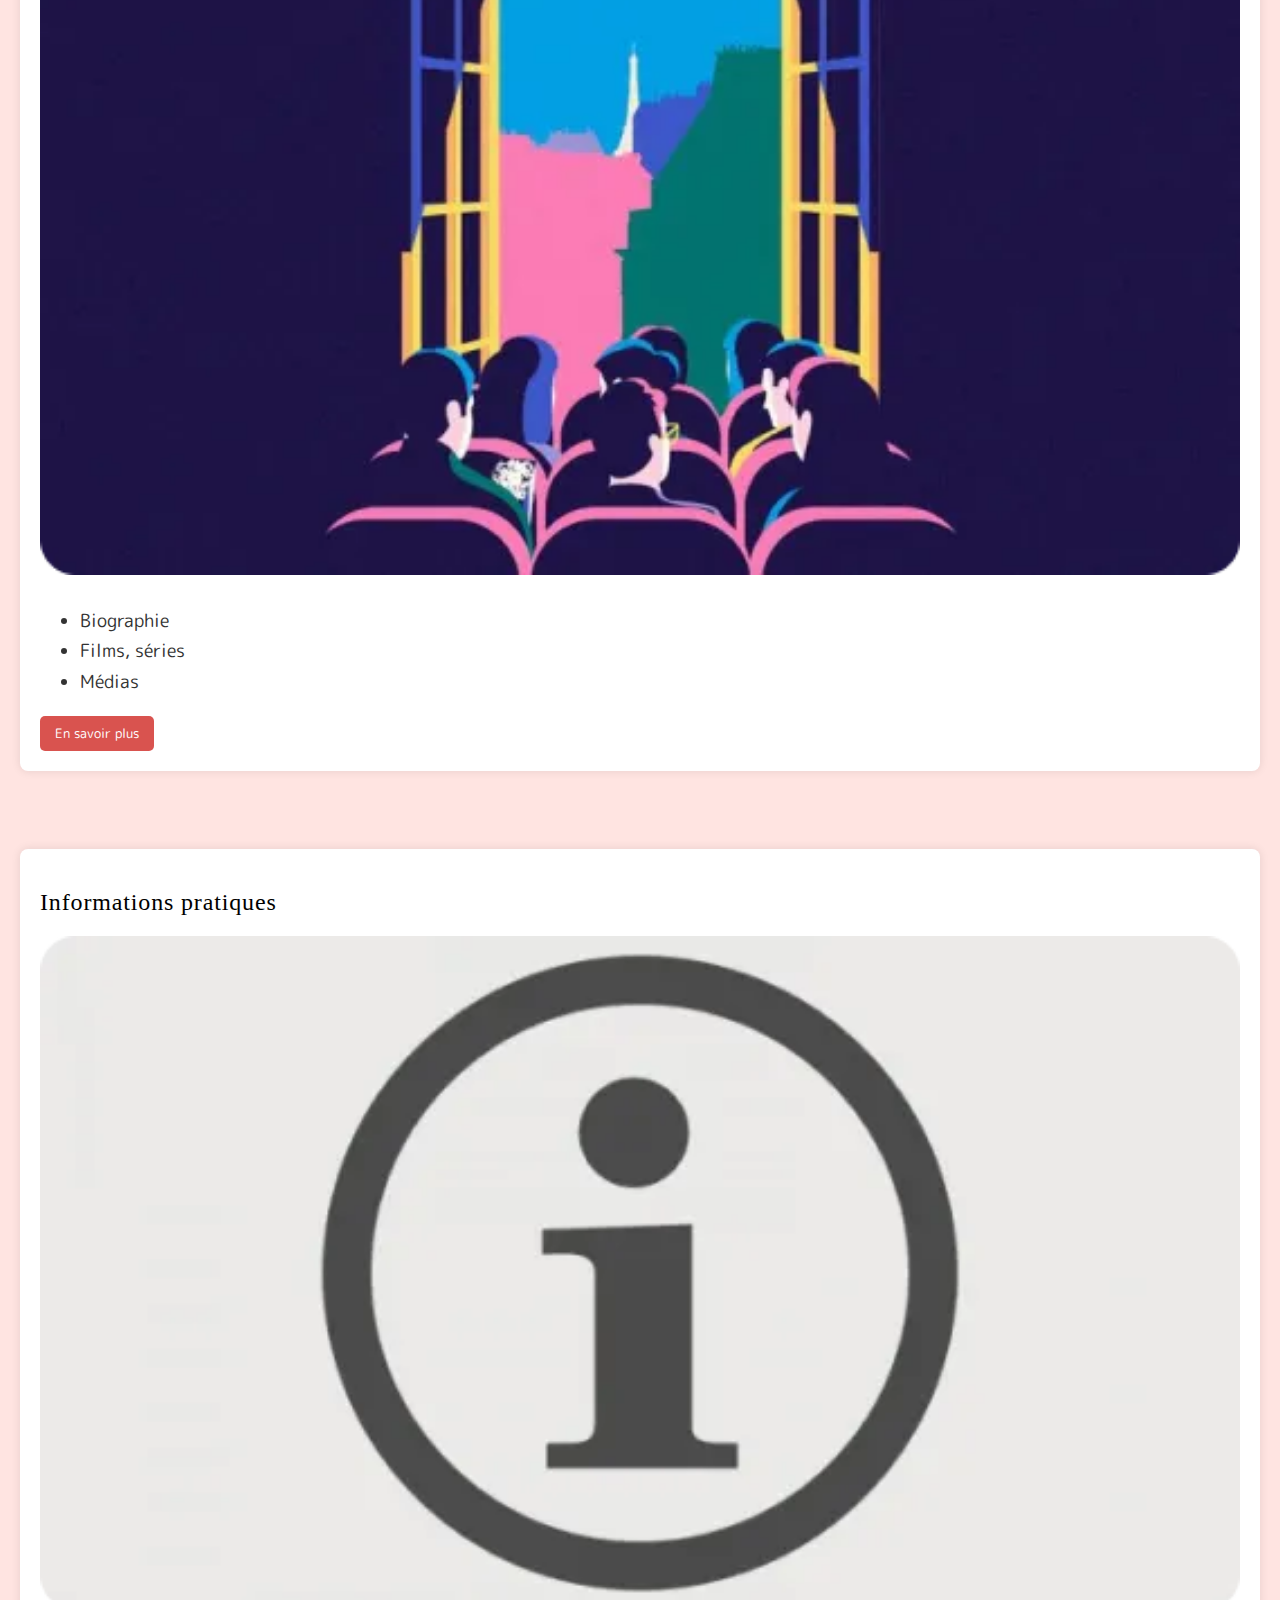
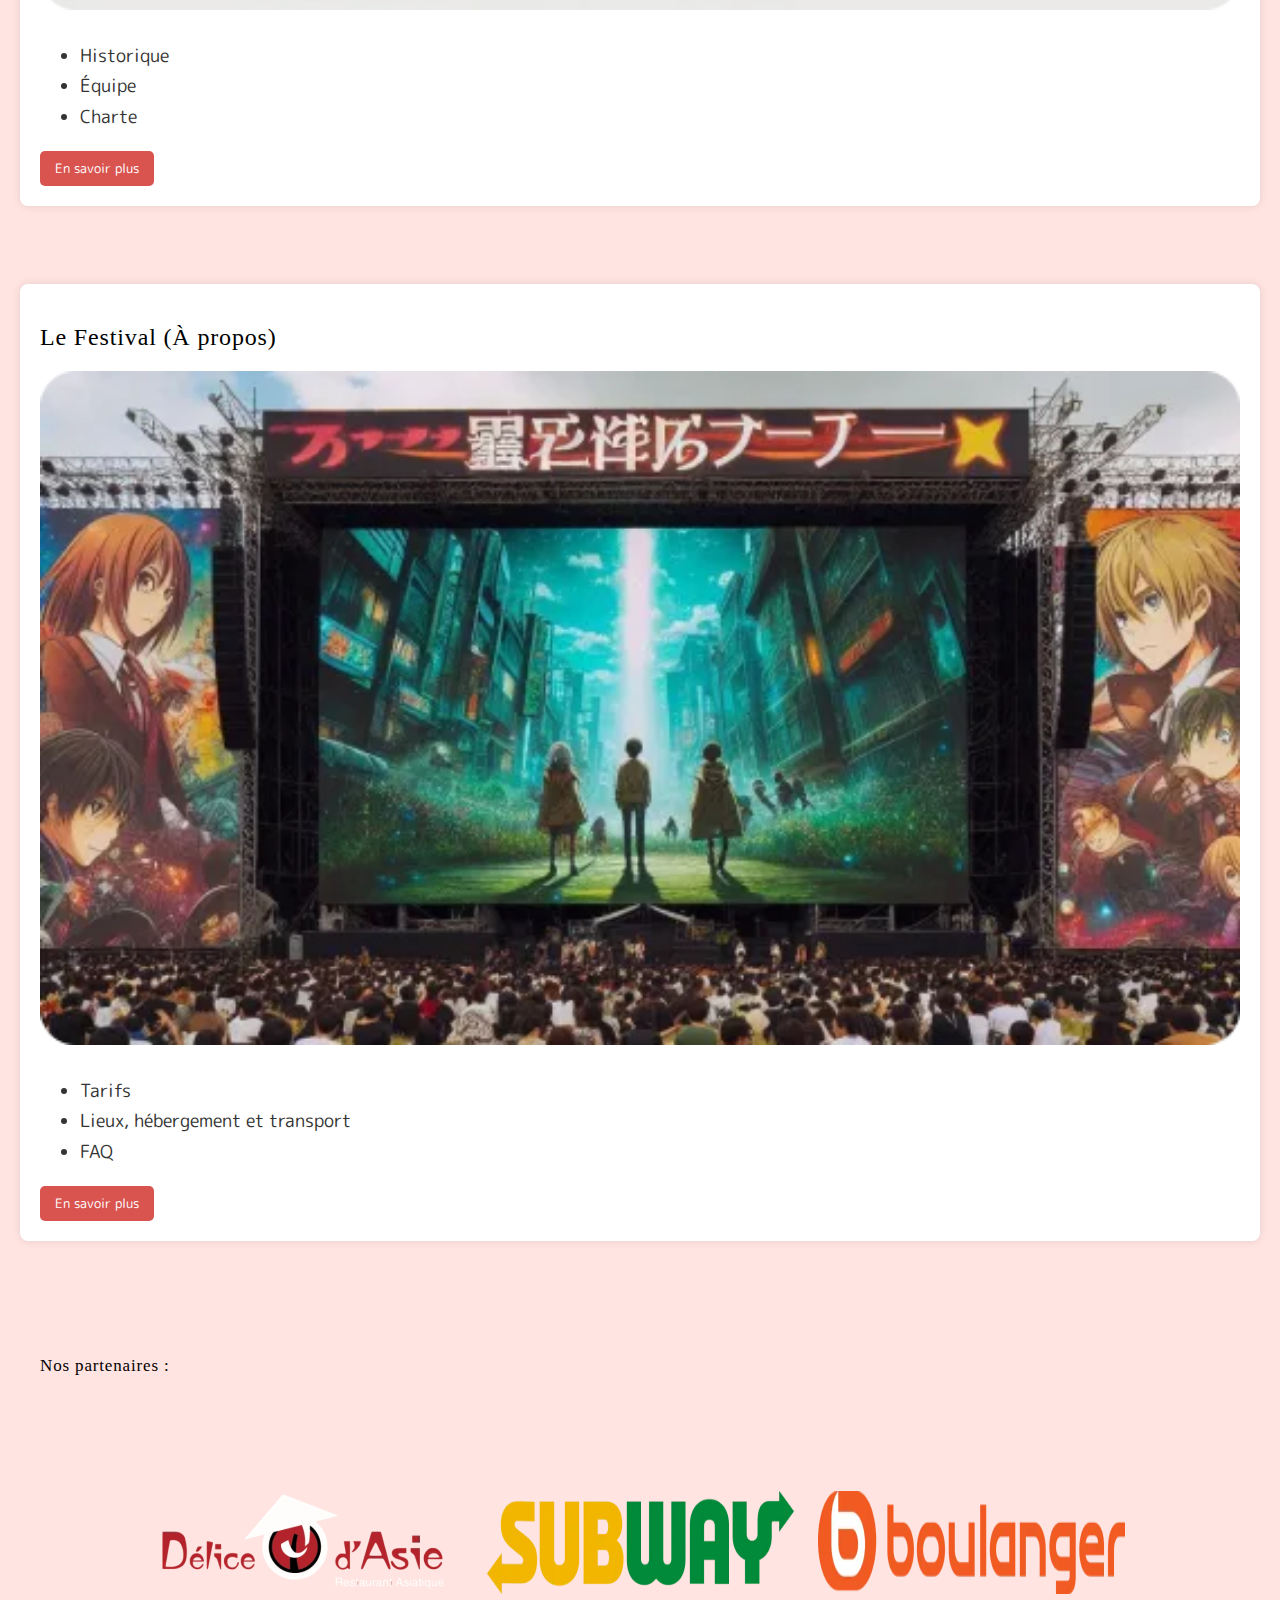
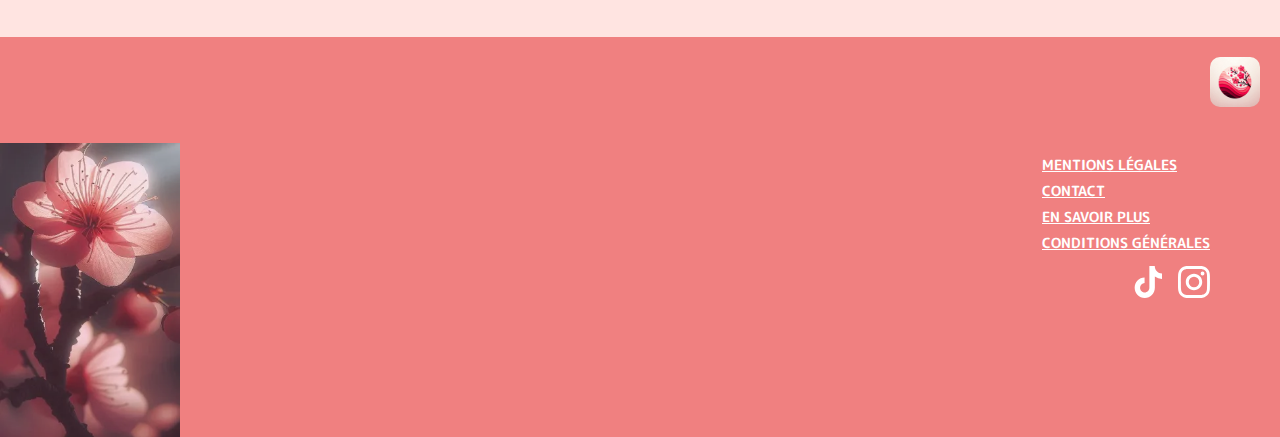
==== commit 0a4ae995: "modifs footer" ====
--- a/index.html
+++ b/index.html
@@ -134,8 +134,10 @@
                     <a class="footer__link" href="">CONDITIONS GÉNÉRALES</a>
                 </li>
             </ul>
-            <img class="footer__social" src="/assets/icones/tiktok-logo.svg" alt="logo Tiktok">
-            <img class="footer__social" src="/assets/icones/insta-logo.svg" alt="logo Instagram">
+            <div class="footer__social-icons">
+                <img class="footer__social" src="/assets/icones/tiktok-logo.svg" alt="logo Tiktok">
+                <img class="footer__social" src="/assets/icones/insta-logo.svg" alt="logo Instagram">
+            </div>
         </section>
     </footer>
 </body>
--- a/src/css/style.css
+++ b/src/css/style.css
@@ -10,7 +10,11 @@
 /* Base */
 @import "/src/css/base/main.css";
 @import "/src/css/base/page-programmation.css";
-@import "/src/css/base/page-invites.css";
+@import "/src/css/base/page-apropos.css";
+@import "/src/css/base/page-inscriptions.css";
+@import "/src/css/base/page-enfantsdutemps.css";
+@import "/src/css/base/page-infos.css";
+@import "/src/css/base/page-contact.css";
 
 /* Layout */
 @import "/src/css/layout/footer.css";
